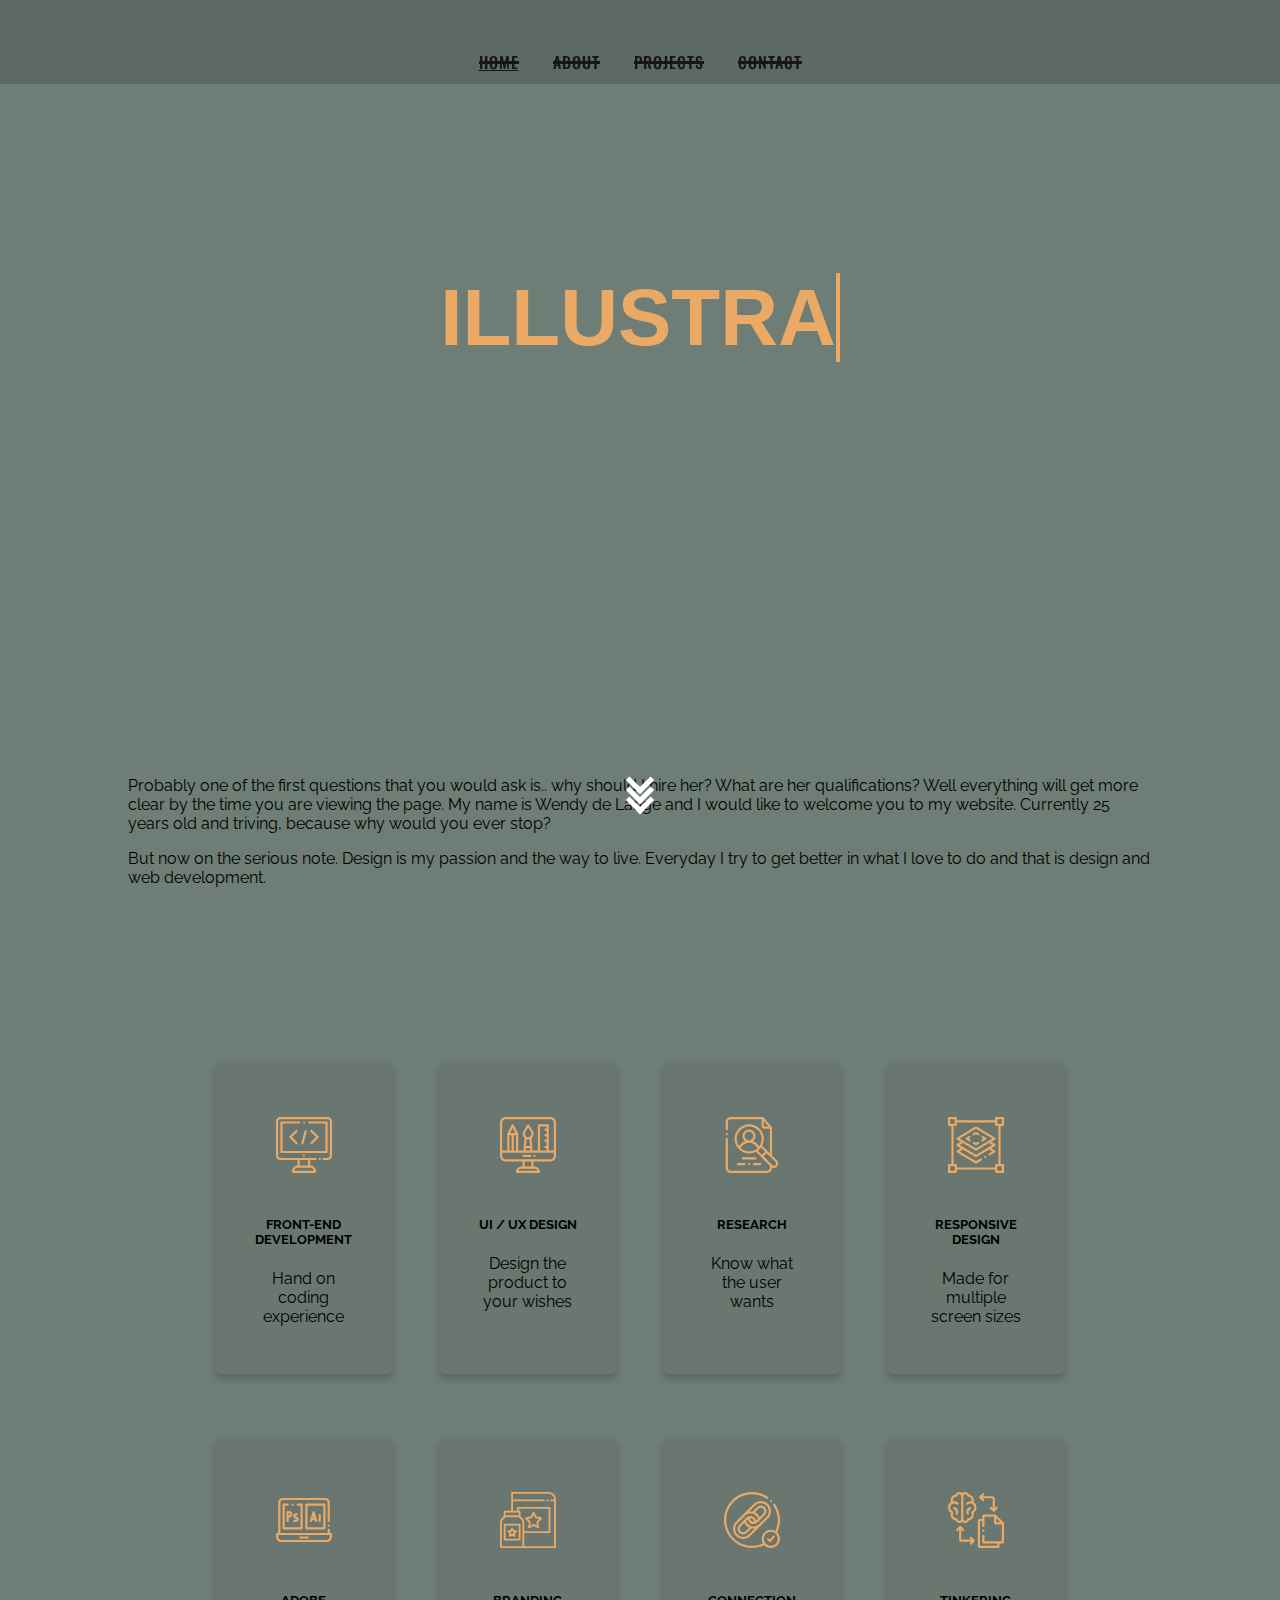
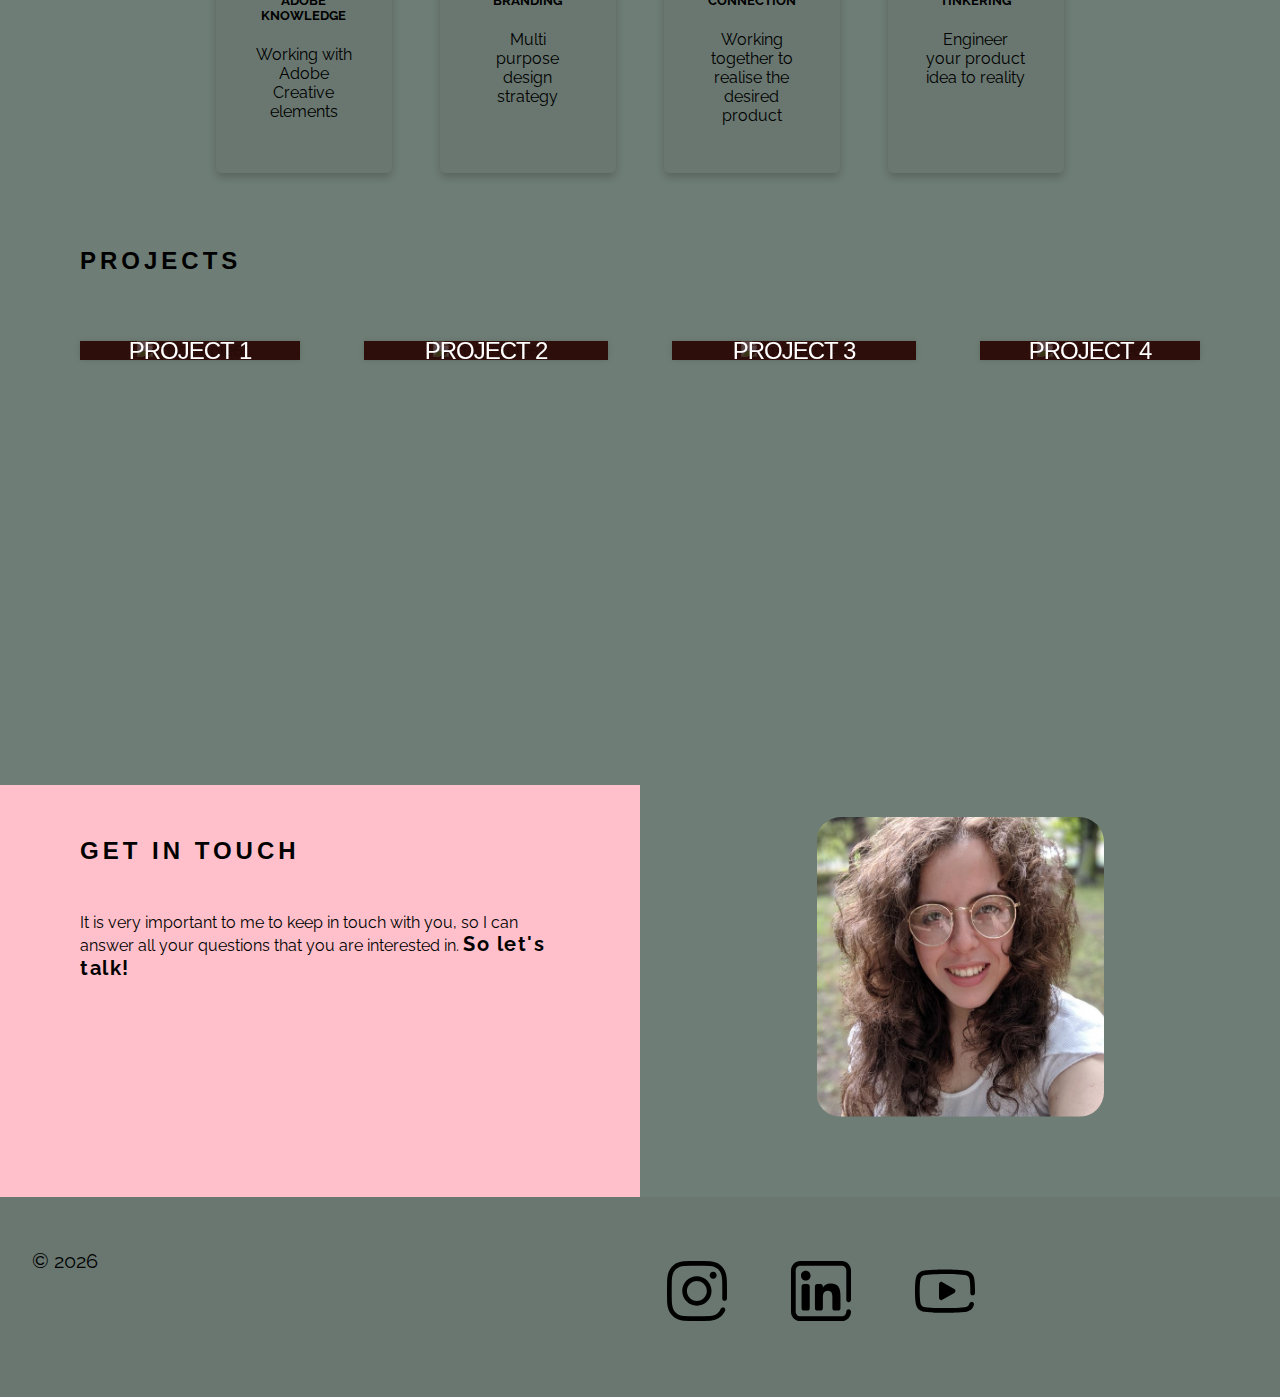
==== index.html @ bf948aa3 "added all pages" ====
<!DOCTYPE html>
<html>
<head>
	<meta charset="utf-8">
	<meta name="viewport" content="width=device-width, initial-scale=1.0">
	<link rel="stylesheet" type="text/css" href="styles/amenu.css">
	<link rel="stylesheet" type="text/css" href="styles/main.css">
	<script src="https://ajax.googleapis.com/ajax/libs/jquery/3.5.1/jquery.min.js"></script>
	<script type="text/javascript" src="scripts/headertext.js">
	</script>
	<title>Wendy de Lange</title>
</head>

	<body>
		
		<header>
				<nav class="menlist">
				  <a id="currentlist" href="index.html">Home</a>
				  <a href="pages/about.html">About</a>
				  <a   href="pages/projects.html">Projects</a>
				  <a href="pages/contact.html">Contact</a>
				</nav>
		</header>
			
		
		<div class="wrappercontent">
			<div class="start">
				<h1>Hi, I am Wendy de Lange</h1>

	       		<!-- Animated arrow -->
				<div id="arrow">
		            <span></span>
		            <span></span>
		            <span></span>
				</div>
	       </div>

	       <div class="intro">
	       		<!-- <h2>Hi</h2> -->
	       		<p>Probably one of the first questions that you would ask is.. why should I hire her? What are her qualifications? Well everything will get more clear by the time you are viewing the page. My name is Wendy de Lange and I would like to welcome you to my website. Currently 25 years old and triving, because why would you ever stop?</p>
	       		<p>But now on the serious note. Design is my passion and the way to live. Everyday I try to get better in what I love to do and that is design and web development.</p>
	       </div>

	       <div class="quality">
	       	
	       	<div class="quality__cards">
	       		<div class="twist card-one" style="padding: 2em;">
			      <img src="images/coding.svg" class="card-img-top" alt="..." width="100" height="100">
			      <div class="card-body">
			        <h5 class="card-title">FRONT-END DEVELOPMENT</h5>
			        <p class="card-text">Hand on coding experience</p>
			      </div>
			    </div>

			    <div class="twist card-two" style="padding: 2em;">
			      <img src="images/userinterface.svg" class="card-img-top" alt="..." width="100" height="100">
			      <div class="card-body">
			        <h5 class="card-title">UI / UX DESIGN</h5>
			        <p class="card-text">Design the product to your wishes</p>
			      </div>
			    </div>

			    <div class="twist card-three" style="padding: 2em;">
			      <img src="images/research.svg" class="card-img-top" alt="..." width="100" height="100">
			      <div class="card-body">
			        <h5 class="card-title">RESEARCH</h5>
			        <p class="card-text">Know what the user wants</p>
			      </div>
			    </div>

			    <div class="twist card-four" style="padding: 2em;">
			      <img src="images/responsive.svg" class="card-img-top" alt="..." width="100" height="100">
			      <div class="card-body">
			        <h5 class="card-title">RESPONSIVE DESIGN</h5>
			        <p class="card-text">Made for multiple screen sizes</p>
			      </div>
			    </div>

			    <div class="twist card-five" style="padding: 2em;">
			      <img src="images/adobe.svg" class="card-img-top" alt="..." width="100" height="100">
			      <div class="card-body">
			        <h5 class="card-title">ADOBE KNOWLEDGE</h5>
			        <p class="card-text">Working with Adobe Creative elements</p>
			      </div>
			    </div>

			    <div class="twist card-six" style="padding: 2em;">
			      <img src="images/branding.svg" class="card-img-top" alt="..." width="100" height="100">
			      <div class="card-body">
			        <h5 class="card-title">BRANDING</h5>
			        <p class="card-text">Multi purpose design strategy</p>
			      </div>
			    </div>

			    <div class="twist card-seven" style="padding: 2em;">
			      <img src="images/connection.svg" class="card-img-top" alt="..." width="100" height="100">
			      <div class="card-body">
			        <h5 class="card-title">CONNECTION</h5>
			        <p class="card-text">Working together to realise the desired product</p>
			      </div>
			    </div>

			    <div class="twist card-eight" style="padding: 2em;">
			      <img src="images/tinkering.svg" class="card-img-top" alt="..." width="100" height="100">
			      <div class="card-body">
			        <h5 class="card-title">TINKERING</h5>
			        <p class="card-text">Engineer your product idea to reality</p>
			      </div>
			    </div>
	       	</div>
	       </div>


	       <div class="works">
	       		<h2>PROJECTS</h2>
	       </div>
	       <div class="worksone">
	       		<figure class="snip1091 red"><img src="https://s3-us-west-2.amazonaws.com/s.cdpn.io/331810/sq-sample6.jpg" alt="sq-sample6"/>
				  <figcaption>
				    <h2>Project 1</h2>
				  </figcaption><a href="#"></a>
				</figure>
	       </div>

	       <div class="workstwo">
	       		<figure class="snip1091 red"><img src="https://s3-us-west-2.amazonaws.com/s.cdpn.io/331810/sq-sample6.jpg" alt="sq-sample6"/>
				  <figcaption>
				    <h2>Project 2</h2>
				  </figcaption><a href="#"></a>
				</figure>
	       </div>

	       <div class="worksthree">
	       		<figure class="snip1091 red"><img src="https://s3-us-west-2.amazonaws.com/s.cdpn.io/331810/sq-sample6.jpg" alt="sq-sample6"/>
				  <figcaption>
				    <h2>Project 3</h2>
				  </figcaption><a href="#"></a>
				</figure>
	       </div>

	       <div class="worksfour">
	       		<figure class="snip1091 red"><img src="https://s3-us-west-2.amazonaws.com/s.cdpn.io/331810/sq-sample6.jpg" alt="sq-sample6"/>
				  <figcaption>
				    <h2>Project 4</h2>
				  </figcaption><a href="#"></a>
				</figure>
	       </div>

	       <div class="hire">
	       		<h2>GET IN TOUCH</h2>
	       		<div class="hire__text">
	       			<p>It is very important to me to keep in touch with you, so I can answer all your questions that you are interested in. <b>So let's talk!</b></p>
	       		</div>
	       	</div>	
	       		<div class="hire__side">
	       			<img src="images/me-03.png">
	       		</div>
	       		
	       
	    </div>

	       <footer class="footer">
	       		<div class="footer__text">
	       			<p style="font-size: 20px;">&copy;

		       			<script type = "text/javascript">
					        var dt = new Date();
					        document.write(dt.getFullYear() ); 
					    </script> 
					</p>
	       		</div>
	       		<div class="footer__buttons">
	       			<div class="footer__buttone">
		       			<a href="#"> 
								<img src="images/instagram.svg" width="60" height="60">
								
						</a>
					</div>
					<div class="footer__butttwo">
						<a href="#"> 
								<img src="images/linkedin.svg" width="60" height="60">
								
						</a>
					</div>
					<div class="footer__buttthree">
						<a href="#"> 
								<img src="images/youtube.svg" width="60" height="60">
								
						</a>
		       		</div>
	       		</div>
	       		
	       </footer>
	    
	</body>
</html>
---- styles/amenu.css ----
@import url('https://fonts.googleapis.com/css?family=Oswald:500');


#currentlist {
  text-decoration: underline;
}
 
.menlist {
  width: 100%;
  position: fixed;
  padding-top: 50px;
  padding-bottom: 10px;
  /*top:50px;*/
  text-align:center;
  background-color: rgba(86, 97, 92, 0.7);
}
.menlist a{
  font-family: 'Oswald', sans-serif;
  font-weight:500;
  text-transform:uppercase;
  text-decoration:none;
  color:#16151b;
  margin:0 15px;
  font-size:16px;
  letter-spacing:1px;
  position:relative;
  display:inline-block;
}
.menlist a:before{
  content:'';
  position: absolute;
  width: 100%;
  height: 3px;
  background:#16151b;
  top:47%;
  animation:out 0.2s cubic-bezier(1, 0, 0.58, 0.97) 1 both;
}
.menlist a:hover:before{
  animation:in 0.2s cubic-bezier(1, 0, 0.58, 0.97) 1 both;

}
@keyframes in{
  0%{
    width: 0;
    left:0;
    right:auto;
  }
  100%{
    left:0;
    right:auto;
    width: 100%;
  }
}
@keyframes out{
  0%{
    width:100%;
    left: auto;
    right: 0;
  }
  100%{
    width: 0;
    left: auto;
    right: 0;
  }
}
@keyframes show{
  0%{
    opacity:0;
    transform:translateY(-10px);
  }
  100%{
    opacity:1;
    transform:translateY(0);
  }
}

/*Footer section details*/
.footer {
  height: 200px;
  background-color: #697770;
  display: grid;
  width: 100%;
  margin: 0;
  grid-template-columns: 5fr 1fr 1fr 1fr;
  grid-template-areas: 
    "foottext footbuttone footbuttwo foodbutthree";
}

.footer__buttons {
  display: flex;
  margin: 2em;
}

.footer__text{
  grid-area: foottext;
  padding: 2em;
}

.footer__buttone{
  grid-area: footbuttone;
  padding: 2em;
}


.footer__butttwo{
  grid-area: footbuttwo;
  padding: 2em;
}

.footer__buttthree{
  grid-area: foodbutthree;
  padding: 2em;
}
---- styles/main.css ----
@import url(https://fonts.googleapis.com/css?family=Raleway:400,800);
@import url("https://fonts.googleapis.com/css2?family=Nunito:wght@700&display=swap" rel="stylesheet");

body {
 	margin: 0px;
 	padding: 0px;
 	font-family: 'Raleway', Arial, sans-serif;
 	/*background-color: #ffc200;*/
 	background-color: #6E7D75;

}

p {
	font-size: 16px;
}

h2 {
	letter-spacing: 4px;
	font-family: 'Nunito', sans-serif;
	text-transform: uppercase;
	margin-left: 2em;
}

.heading {
	height: 90px;
}

h1 {
  font-size: 5em;
  margin-top: 3em;
  color: #EBA966;
  text-transform: uppercase;
  font-family: 'tradegothiclt-bold', sans-serif;
  text-align: center;
}

span {
  border-right: .05em solid;
  animation: caret 1s steps(1) infinite;
}

@keyframes caret {
  50% {
    border-color: transparent;
  }
}


/*Animated arrow section*/
#arrow{
    position: absolute;
    bottom: 10%;
    left: 50%;
    transform: translate(-50%,-50%);
    z-index: 1;
}

#arrow span{
    display: block;
    width: 15px;
    height: 15px;
    border-bottom: 5px solid #FFFFFF;
    border-right: 5px solid #FFFFFF;
    transform: rotate(45deg);
    margin: -10px;
    animation: animate 2s infinite;
}

#arrow span:nth-child(2){
    animation-delay: -0.2s;
}

#arrow span:nth-child(3){
    animation-delay: -0.4s;
}
@keyframes animate {
    0%{
        opacity: 0;
        transform: rotate(45deg) translate(-20px,-20px);
    }
    50%{
        opacity: 1;
    }
    100%{
        opacity: 0;
        transform: rotate(45deg) translate(20px,20px);
    }
}








.wrappercontent {
	display: grid;
	/*padding: 2em;*/
	width: 100%;
/*	grid-row-gap: 1em;*/
	grid-template-columns: 1fr 1fr 1fr 1fr;
	grid-template-areas: 
		"starting starting starting starting"
		"introduc introduc introduc introduc"
		"qual qual qual qual"
		"work work work work"
		"workone worktwo workthree workfour"
		"hired hired hiredimg hiredimg";
}

.start{
	grid-area: starting;
	padding: 2em;
	height: 600px;
}

.intro {
	grid-area: introduc;
	padding: 2em;
	margin: 4em 6em;
	/*background-color: red;*/
}

.quality {
	grid-area: qual;
	padding: 2em;
	padding-top: 4em;
	height: 700px;
	margin-left: 10em;
	margin-right: 10em;
}

.works {
	grid-area: work;
	padding-top: 2em;
	padding-left: 2em;
	height: 50px;
}

.worksone {
	grid-area: workone;
	padding: 2em;
	/*background-color: green;*/
	height: 380px;
	margin-left: 3em;
}

.workstwo {
	grid-area: worktwo;
	padding: 2em;
	/*background-color: grey;*/
	height: 380px;
}

.worksthree {
	grid-area: workthree;
	padding: 2em;
	/*background-color: red;*/
	height: 380px;
}

.worksfour {
	grid-area: workfour;
	padding: 2em;
	/*background-color: lightblue;*/
	height: 380px;
	margin-right: 3em;
}

.worksone, .workstwo, .worksthree, .worksfour {
	margin-bottom: 4em;
}

.hire {
	grid-area: hired;
	padding: 2em;
	background-color: pink;
}

.hire__text {
	margin: 3em;

}

b {
	letter-spacing: 1.5px;
	font-size: 20px;
}

.hire__side {
	grid-area: hiredimg;
	padding: 2em;
	padding-bottom: 5em;
}

.hire__side img {
	min-height: 300px;
	max-height: 450px;
	display: block;
  	margin-left: auto;
  	margin-right: auto;
  	width:50%;
  	border-radius: 25px;
}


.quality__cards {
	display: grid;
	width: 100%;
	grid-row-gap: 4em;
	grid-template-columns: 1fr 1fr 1fr 1fr;
	grid-template-areas: 
		"cardone cardtwo cardthree cardfour"
		"cardfive cardsix cardseven cardeight";
}

.card-one {
	grid-area: cardone;
	padding: 2em;
}

.card-two {
	grid-area: cardtwo;
	padding: 2em;
}

.card-three {
	grid-area: cardthree;
	padding: 2em;
}

.card-four {
	grid-area: cardfour;
	padding: 2em;
}

.card-five {
	grid-area: cardfive;
	padding: 2em;
}

.card-six {
	grid-area: cardsix;
	padding: 2em;
}

.card-seven {
	grid-area: cardseven;
	padding: 2em;
}

.card-eight {
	grid-area: cardeight;
	padding: 2em;
}


.twist {
  box-shadow: 0 4px 8px 0 rgba(0,0,0,0.2);
  transition: 0.3s;
  width: 40%;
  border-radius: 5px;
  background-color: #697770;
  margin-left: auto;
  margin-right: auto;
  width:50%;
}

.card:hover {
  box-shadow: 0 8px 16px 0 rgba(0,0,0,0.2);
}

.quality__cards img {
  border-radius: 5px 5px 0 0;
  display: block;
  margin-left: auto;
  margin-right: auto;
  width:50%;
}

.card-body {
	display: block;
	margin-left: auto;
	margin-right: auto;
	width:90%;
}

.card-title, .card-text {
	text-align: center;
}



figure.snip1091 {
  position: relative;
  display: block;
  margin-left: auto;
  margin-right: auto;
  margin-top: 2em;
  margin-bottom: 2em;
  min-width: 220px;
  max-width: 310px;
  max-height: 310px;
  width: 100%;
  overflow: hidden;
  text-align: center;
  background: #000000;
  box-shadow: 0 0 5px rgba(0, 0, 0, 0.15);
}

figure.snip1091 * {
  -webkit-transition: all 0.35s ease-in-out;
  transition: all 0.35s ease-in-out;
}

figure.snip1091 img {
  opacity: 0.25;
  max-width: 100%;
  position: relative;
  top: 0;
  left: 0;
}

figure.snip1091 figcaption {
  position: absolute;
  top: 50%;
  left: 30px;
  right: 30px;
  -webkit-transform: rotate(0deg) translateY(-50%) scale(1);
  transform: rotate(0deg) translateY(-50%) scale(1);
  -webkit-transform-origin: center 0;
  transform-origin: center 0;
}

figure.snip1091 figcaption h2 {
  top: 50%;
  letter-spacing: -1px;
  color: #ffffff;
  text-transform: uppercase;
  padding: 10px 0;
  margin: 0;
  font-weight: 400;
}

figure.snip1091 figcaption h2 span {
  font-weight: 800;
}

figure.snip1091 figcaption:before,
figure.snip1091 figcaption:after {
  background-color: rgba(255, 255, 255, 0.8);
  width: 100%;
  height: 2px;
  position: absolute;
  content: "";
  display: block;
  -webkit-transition: all 0.35s ease-in-out;
  transition: all 0.35s ease-in-out;
}

figure.snip1091 figcaption:before {
  left: 0;
  top: 0;
}

figure.snip1091 figcaption:after {
  bottom: 0;
  right: 0;
}


figure.snip1091.red {
  background: #2e0e0a;
}


figure.snip1091 a {
  left: 0;
  right: 0;
  top: 0;
  bottom: 0;
  position: absolute;
}

figure.snip1091:hover img,
figure.snip1091.hover img {
  opacity: 1;
}

figure.snip1091:hover figcaption,
figure.snip1091.hover figcaption {
  -webkit-transform: rotate(-45deg) translateY(-50%) scale(0.9);
  transform: rotate(-45deg) translateY(-50%) scale(0.9);
}

figure.snip1091:hover figcaption:before,
figure.snip1091.hover figcaption:before,
figure.snip1091:hover figcaption:after,
figure.snip1091.hover figcaption:after {
  width: 200%;
}
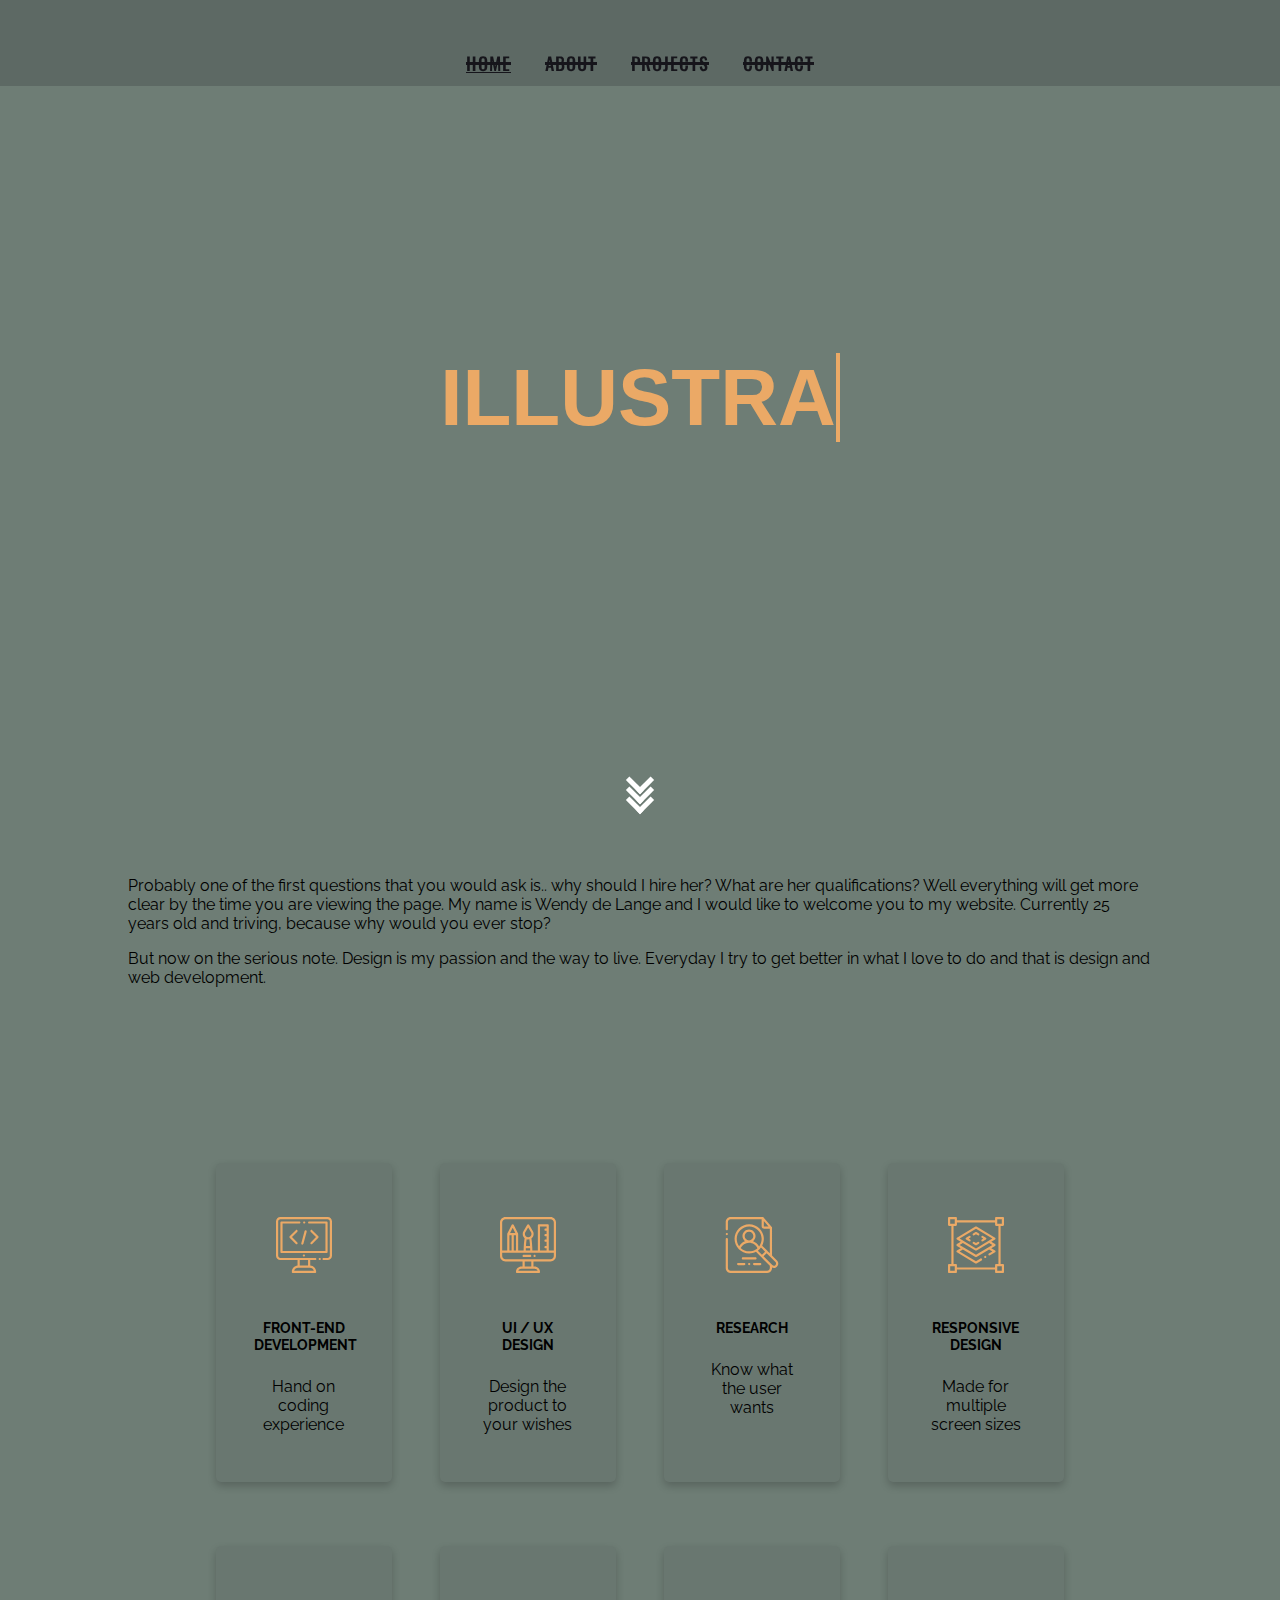
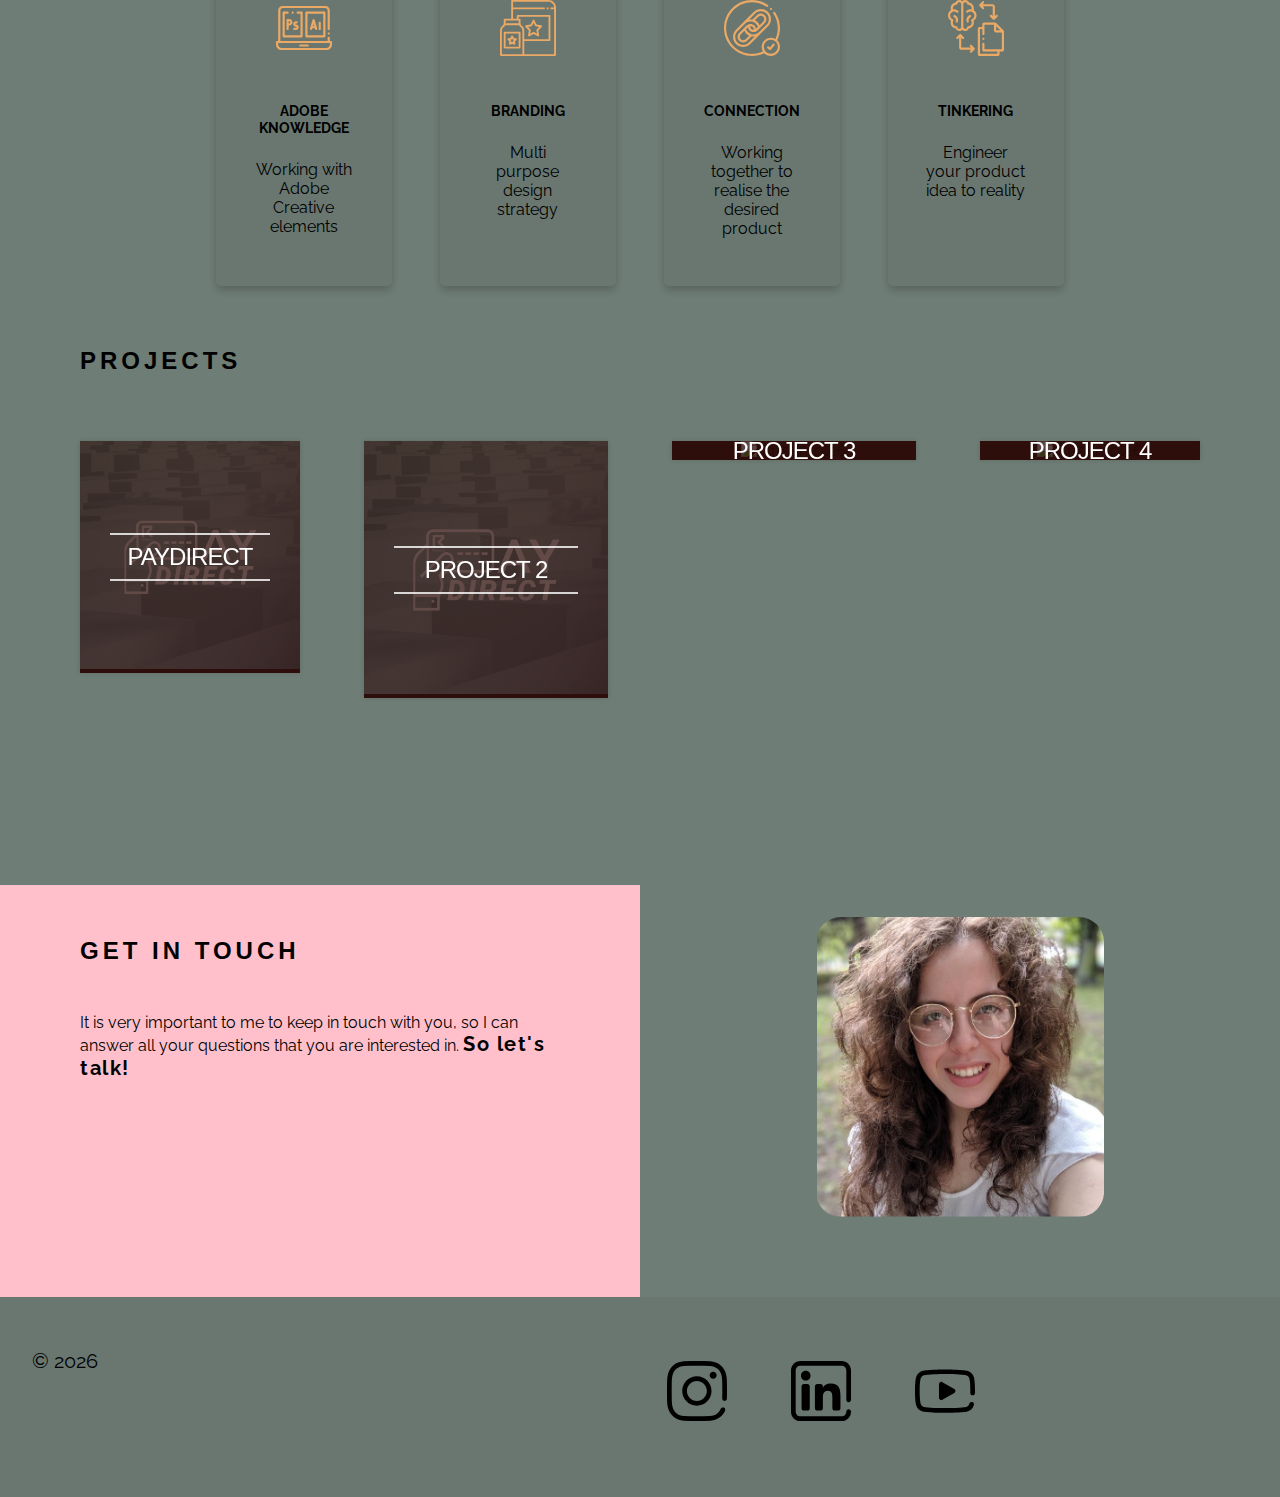
==== commit 719c9875: "Button image change" ====
--- a/index.html
+++ b/index.html
@@ -115,15 +115,15 @@
 	       		<h2>PROJECTS</h2>
 	       </div>
 	       <div class="worksone">
-	       		<figure class="snip1091 red"><img src="https://s3-us-west-2.amazonaws.com/s.cdpn.io/331810/sq-sample6.jpg" alt="sq-sample6"/>
+	       		<figure class="snip1091 red"><img src="images/paydirect-button-02.png" alt="sq-sample6"/>
 				  <figcaption>
-				    <h2>Project 1</h2>
+				    <h2>PayDirect</h2>
 				  </figcaption><a href="#"></a>
 				</figure>
 	       </div>
 
 	       <div class="workstwo">
-	       		<figure class="snip1091 red"><img src="https://s3-us-west-2.amazonaws.com/s.cdpn.io/331810/sq-sample6.jpg" alt="sq-sample6"/>
+	       		<figure class="snip1091 red"><img src="images/paydirect-button-02.png" alt="sq-sample6"/>
 				  <figcaption>
 				    <h2>Project 2</h2>
 				  </figcaption><a href="#"></a>
--- a/styles/amenu.css
+++ b/styles/amenu.css
@@ -21,7 +21,7 @@
   text-decoration:none;
   color:#16151b;
   margin:0 15px;
-  font-size:16px;
+  font-size:18px;
   letter-spacing:1px;
   position:relative;
   display:inline-block;
--- a/styles/main.css
+++ b/styles/main.css
@@ -21,13 +21,18 @@
 	margin-left: 2em;
 }
 
+h5 {
+	font-size: .9em;
+	font-style: bold;
+}
+
 .heading {
 	height: 90px;
 }
 
 h1 {
   font-size: 5em;
-  margin-top: 3em;
+  margin-top: 4em;
   color: #EBA966;
   text-transform: uppercase;
   font-family: 'tradegothiclt-bold', sans-serif;
@@ -52,7 +57,7 @@
     bottom: 10%;
     left: 50%;
     transform: translate(-50%,-50%);
-    z-index: 1;
+    /*z-index: 1;*/
 }
 
 #arrow span{
@@ -112,7 +117,7 @@
 .start{
 	grid-area: starting;
 	padding: 2em;
-	height: 600px;
+	height: 700px;
 }
 
 .intro {
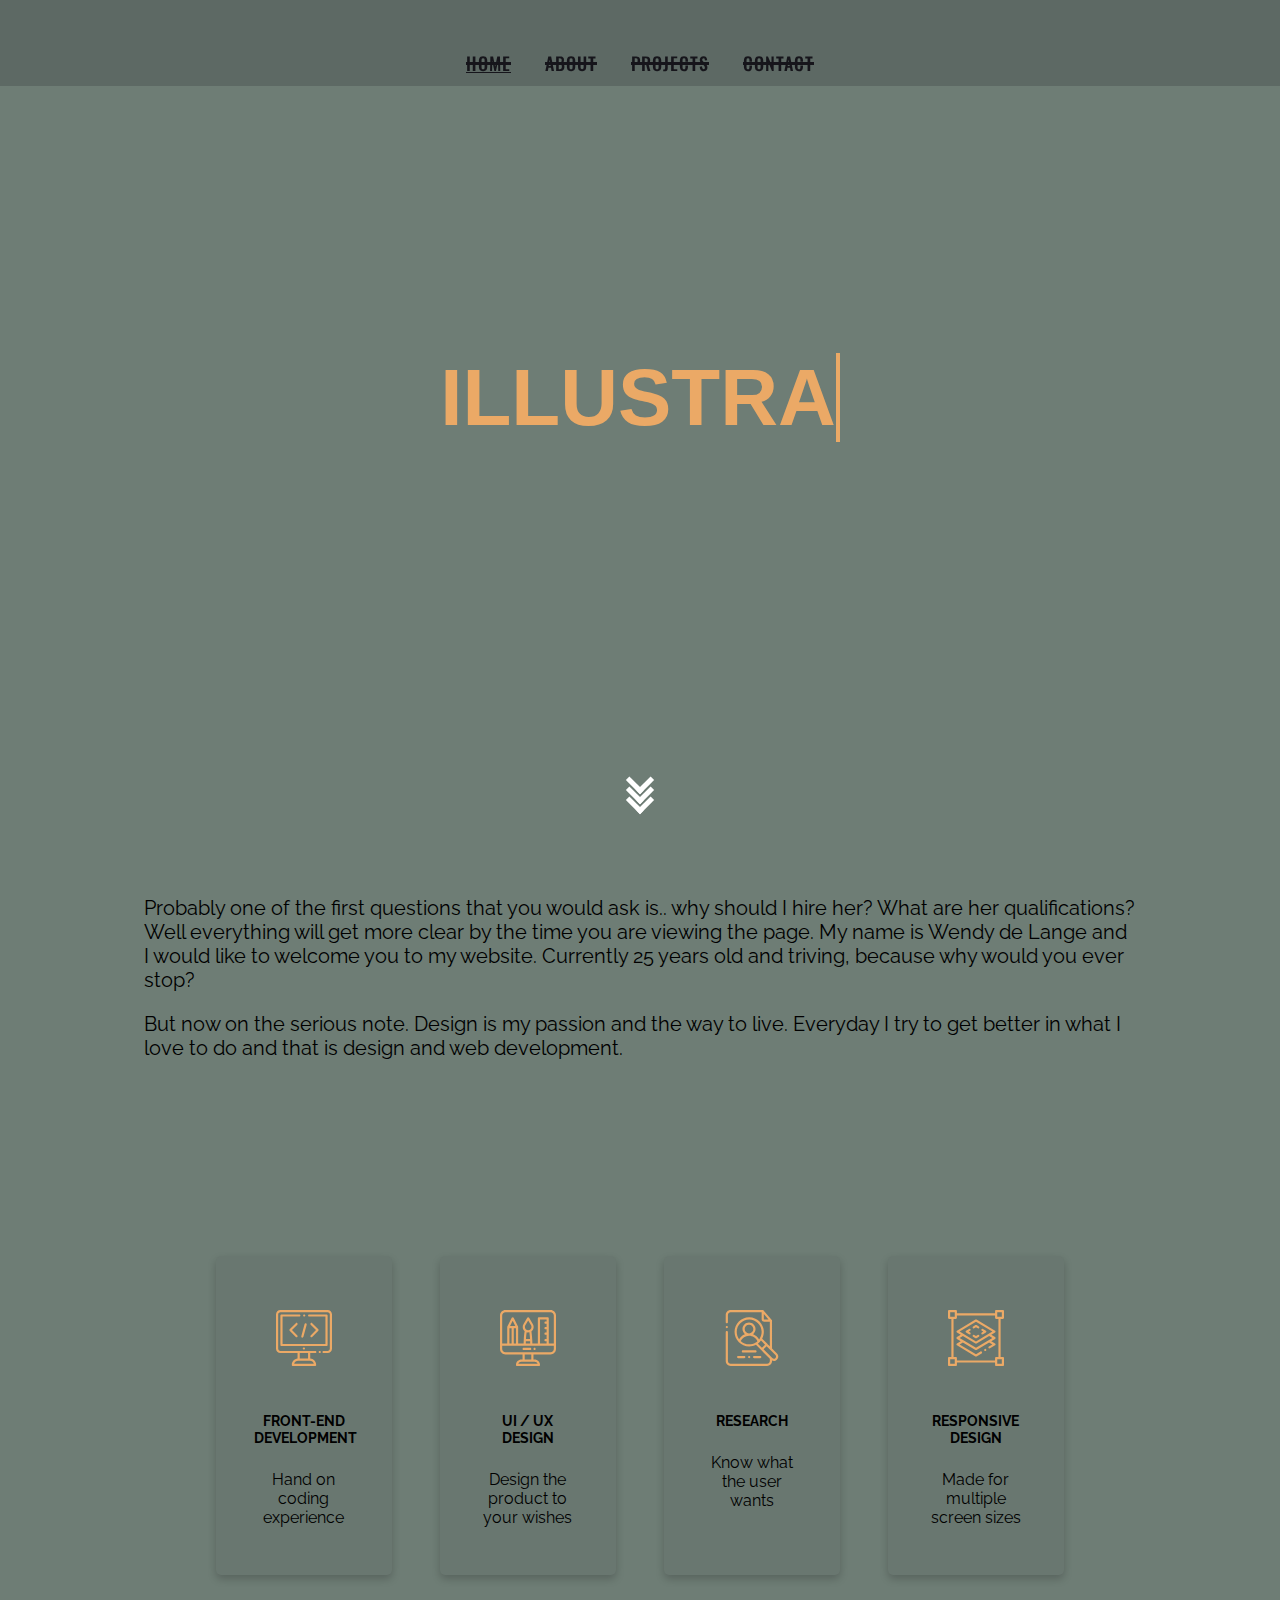
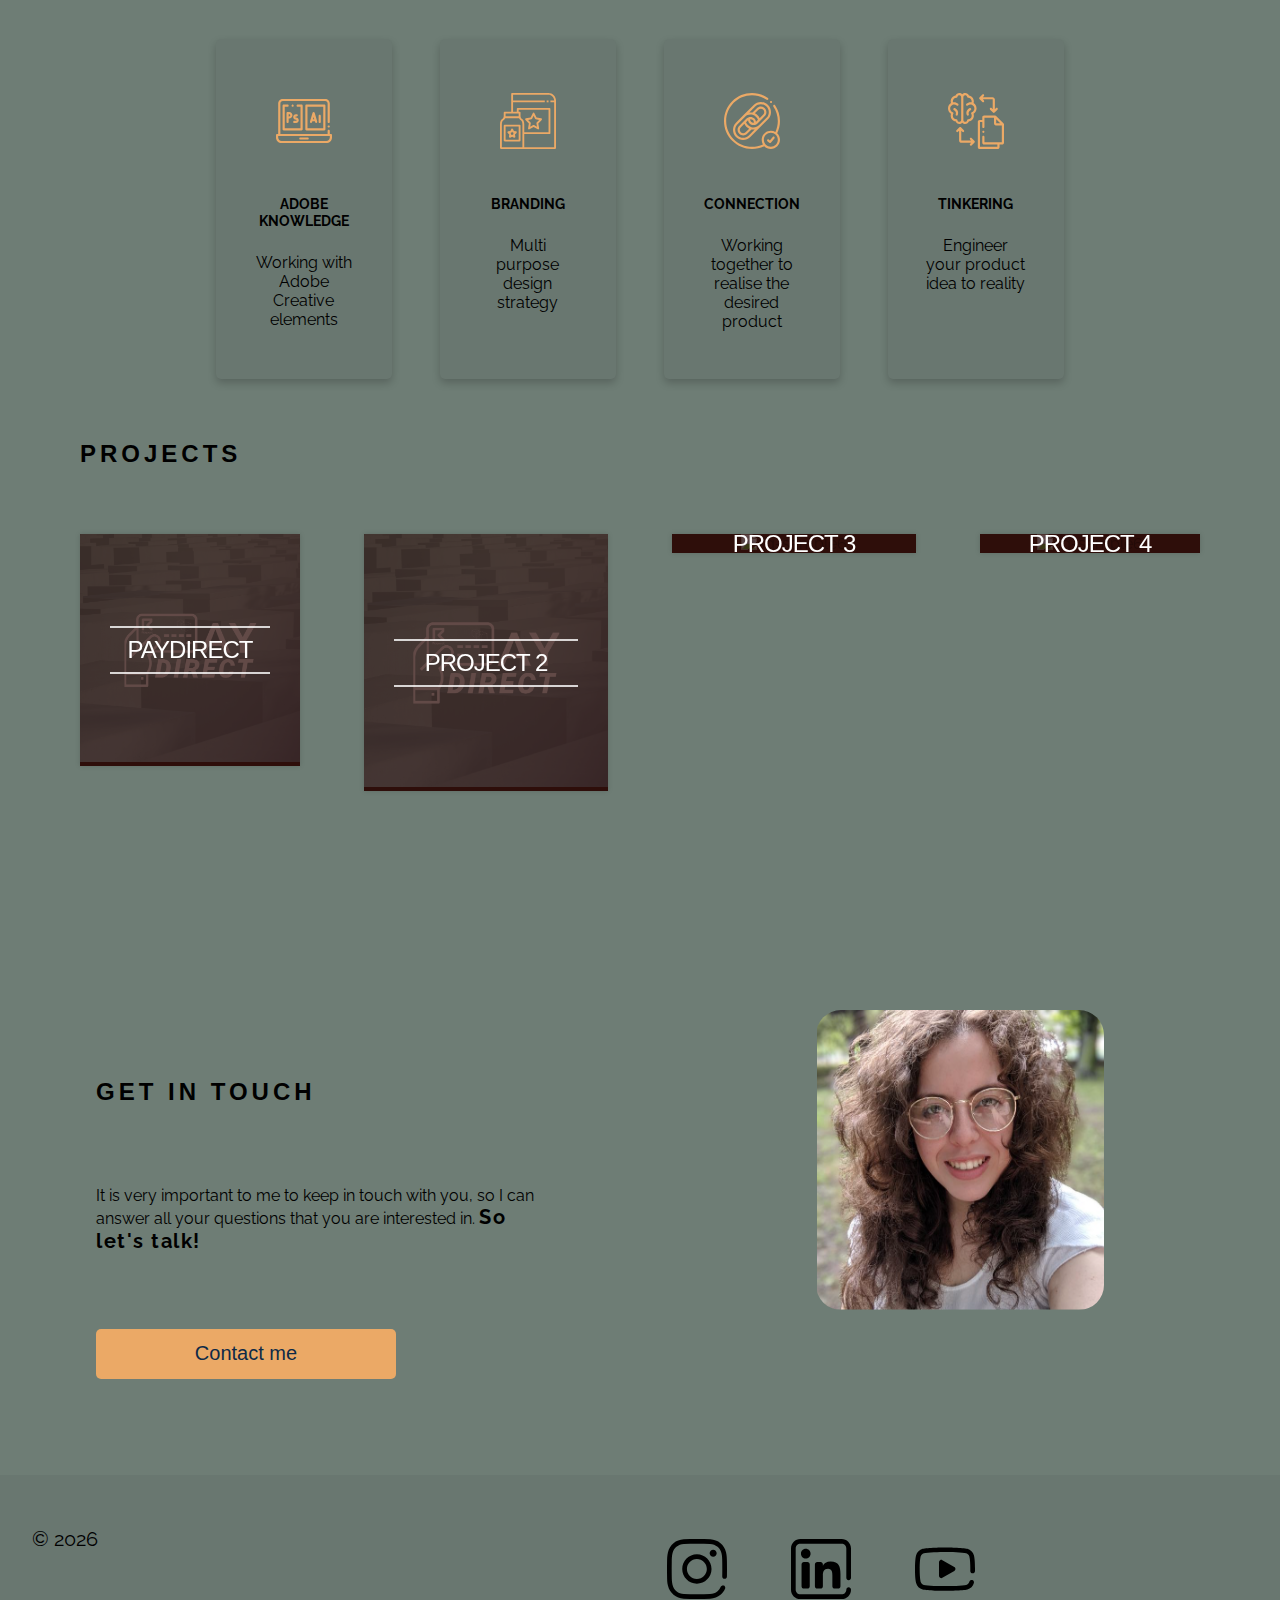
==== commit af59e45e: "contact link + button" ====
--- a/index.html
+++ b/index.html
@@ -37,8 +37,8 @@
 
 	       <div class="intro">
 	       		<!-- <h2>Hi</h2> -->
-	       		<p>Probably one of the first questions that you would ask is.. why should I hire her? What are her qualifications? Well everything will get more clear by the time you are viewing the page. My name is Wendy de Lange and I would like to welcome you to my website. Currently 25 years old and triving, because why would you ever stop?</p>
-	       		<p>But now on the serious note. Design is my passion and the way to live. Everyday I try to get better in what I love to do and that is design and web development.</p>
+	       		<p style="color: #000000; font-size: 20px; font-style: bold;">Probably one of the first questions that you would ask is.. why should I hire her? What are her qualifications? Well everything will get more clear by the time you are viewing the page. My name is Wendy de Lange and I would like to welcome you to my website. Currently 25 years old and triving, because why would you ever stop?</p>
+	       		<p style="color: #000000; font-size: 20px; font-style: bold;">But now on the serious note. Design is my passion and the way to live. Everyday I try to get better in what I love to do and that is design and web development.</p>
 	       </div>
 
 	       <div class="quality">
@@ -118,7 +118,7 @@
 	       		<figure class="snip1091 red"><img src="images/paydirect-button-02.png" alt="sq-sample6"/>
 				  <figcaption>
 				    <h2>PayDirect</h2>
-				  </figcaption><a href="#"></a>
+				  </figcaption><a href="pages/projects.html"></a>
 				</figure>
 	       </div>
 
@@ -150,6 +150,11 @@
 	       		<h2>GET IN TOUCH</h2>
 	       		<div class="hire__text">
 	       			<p>It is very important to me to keep in touch with you, so I can answer all your questions that you are interested in. <b>So let's talk!</b></p>
+
+	       			<a href="pages/contact.html">
+	       				<button class="button-contact">Contact me</button>
+	       			</a>
+	       			
 	       		</div>
 	       	</div>	
 	       		<div class="hire__side">
--- a/styles/main.css
+++ b/styles/main.css
@@ -37,6 +37,14 @@
   text-transform: uppercase;
   font-family: 'tradegothiclt-bold', sans-serif;
   text-align: center;
+}
+
+svg {
+	width: 70px;
+	height: 70px;
+}
+svg:hover {
+	fill: red;
 }
 
 span {
@@ -122,7 +130,7 @@
 
 .intro {
 	grid-area: introduc;
-	padding: 2em;
+	padding: 3em;
 	margin: 4em 6em;
 	/*background-color: red;*/
 }
@@ -179,12 +187,14 @@
 
 .hire {
 	grid-area: hired;
-	padding: 2em;
-	background-color: pink;
+	padding: 3em;
+	margin-top: 2em;
+	/*background-color: pink;*/
 }
 
 .hire__text {
 	margin: 3em;
+	padding-top: 1em;
 
 }
 
@@ -406,3 +416,21 @@
   width: 200%;
 }
 
+
+/*contact button on main page*/
+
+.button-contact {
+	width: 300px;
+	height: 50px;
+	background-color: #EBA966;
+	color: #0E2A47;
+	border-style: none;
+	margin-top: 60px;
+	font-size: 20px;
+	border-radius: 5px;
+}
+
+.button-contact:hover {
+	background-color: #000000;
+	color: #EBA966;
+}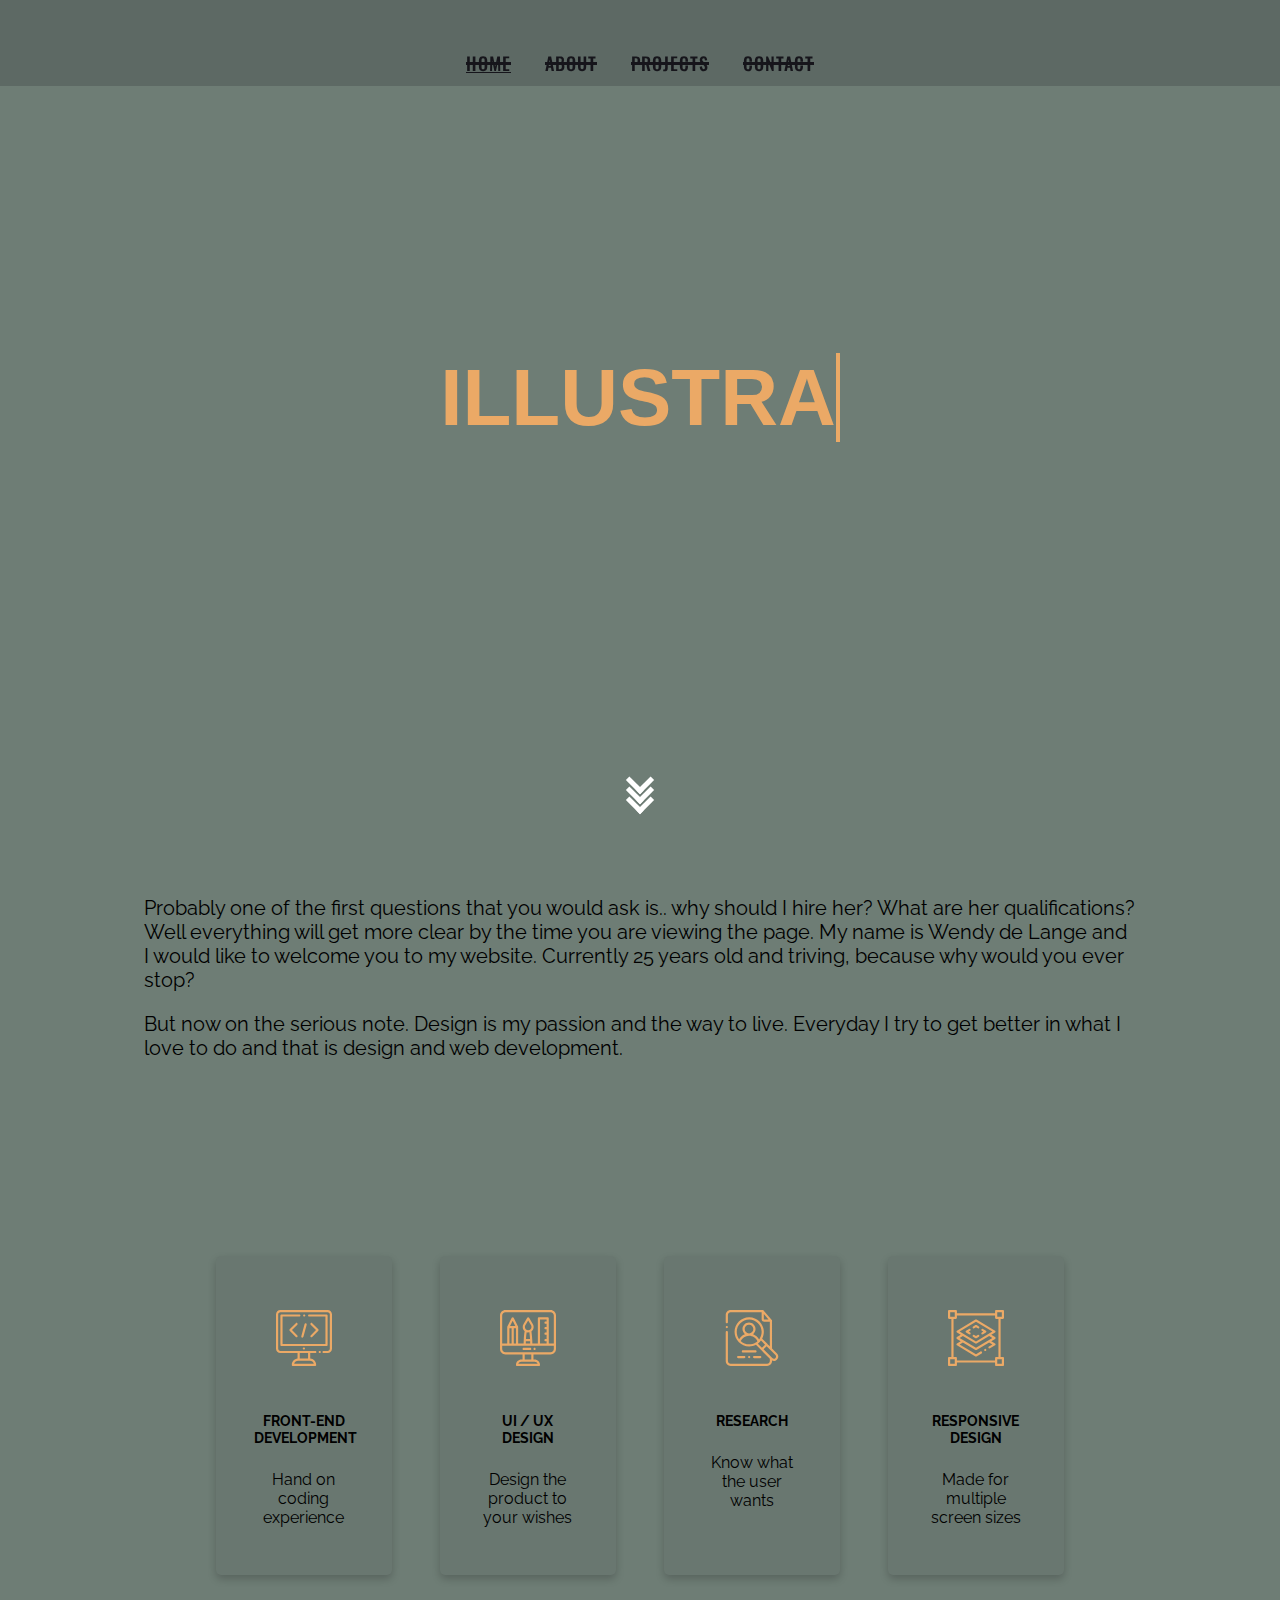
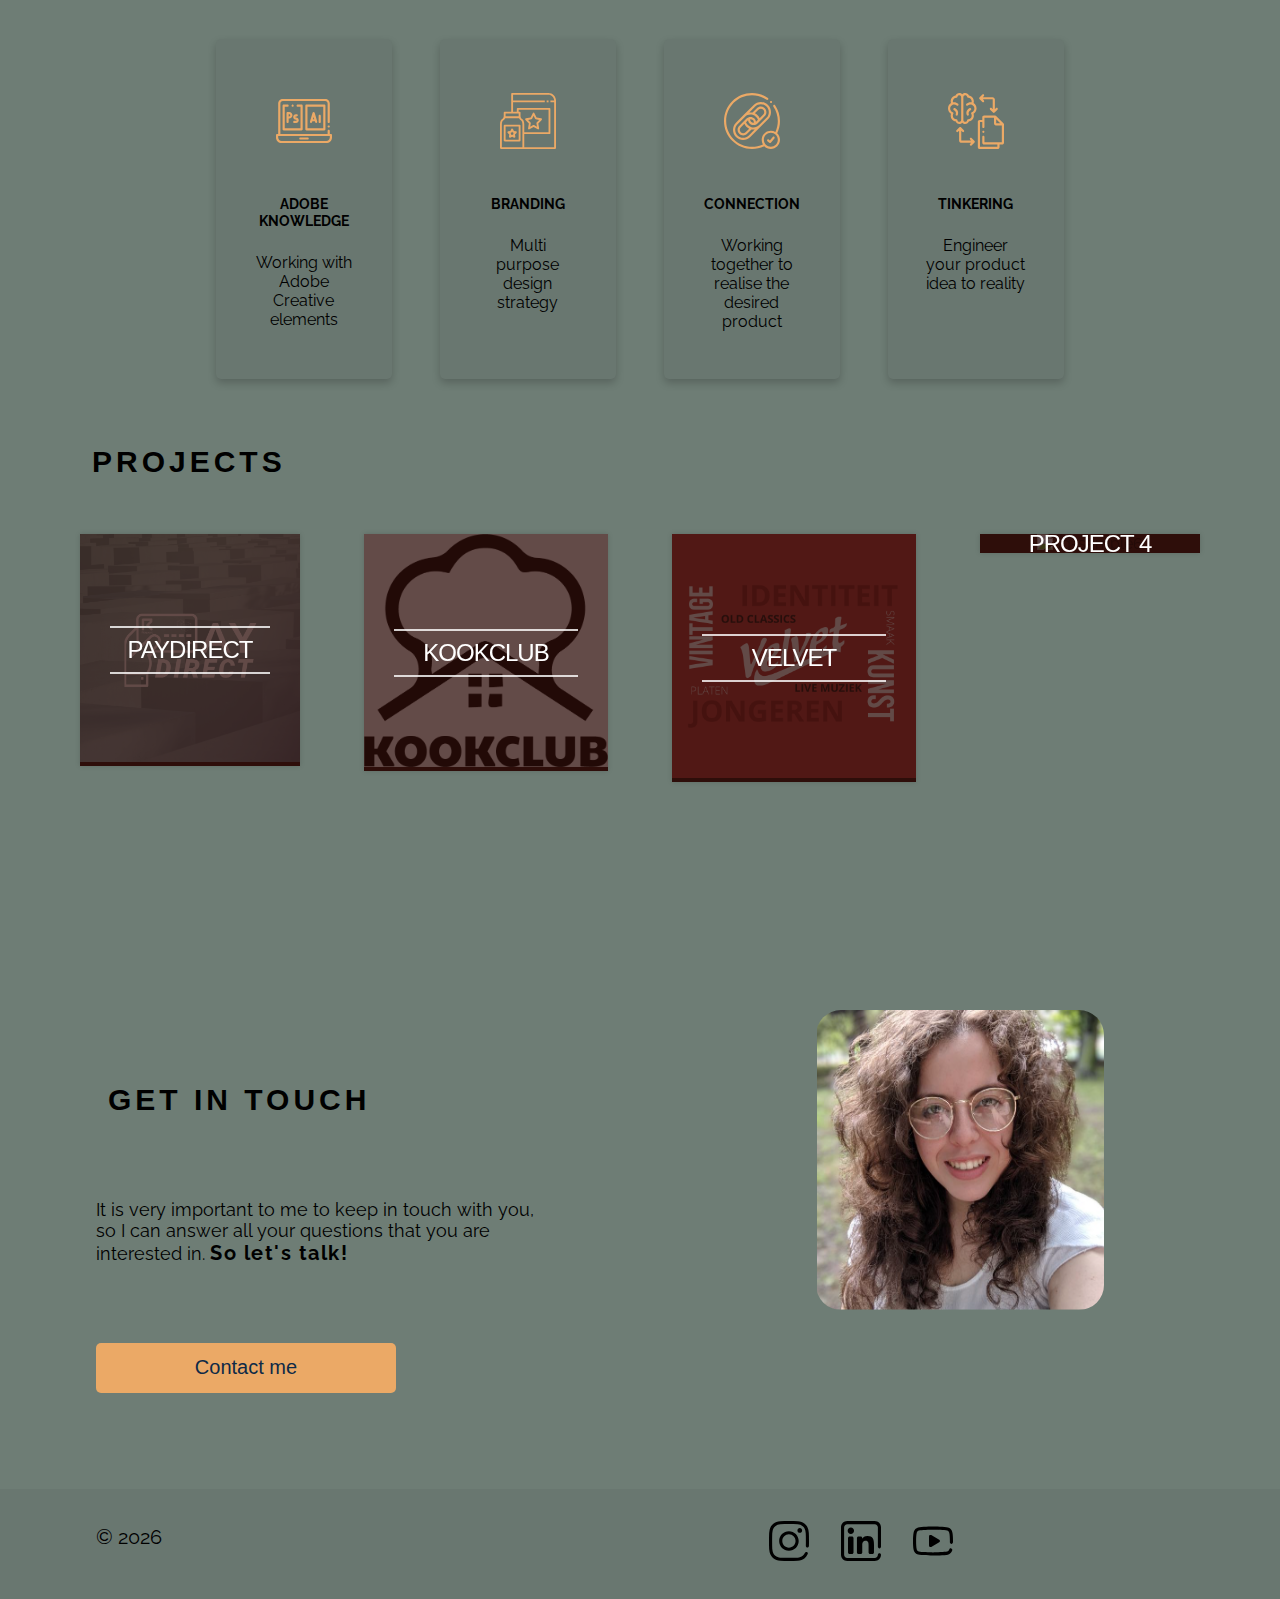
==== commit d8d2f45a: "kookclub + velvet images" ====
--- a/index.html
+++ b/index.html
@@ -112,29 +112,29 @@
 
 
 	       <div class="works">
-	       		<h2>PROJECTS</h2>
+	       		<h2 style="font-size: 30px;">PROJECTS</h2>
 	       </div>
 	       <div class="worksone">
 	       		<figure class="snip1091 red"><img src="images/paydirect-button-02.png" alt="sq-sample6"/>
 				  <figcaption>
 				    <h2>PayDirect</h2>
-				  </figcaption><a href="pages/projects.html"></a>
+				  </figcaption><a href="pages/projects.html#paii"></a>
 				</figure>
 	       </div>
 
 	       <div class="workstwo">
-	       		<figure class="snip1091 red"><img src="images/paydirect-button-02.png" alt="sq-sample6"/>
-				  <figcaption>
-				    <h2>Project 2</h2>
-				  </figcaption><a href="#"></a>
+	       		<figure class="snip1091 red"><img src="images/kookclub.png" alt="sq-sample6"/ style="background-color: white;">
+				  <figcaption>
+				    <h2>Kookclub</h2>
+				  </figcaption><a href="pages/projects.html#kook"></a>
 				</figure>
 	       </div>
 
 	       <div class="worksthree">
-	       		<figure class="snip1091 red"><img src="https://s3-us-west-2.amazonaws.com/s.cdpn.io/331810/sq-sample6.jpg" alt="sq-sample6"/>
-				  <figcaption>
-				    <h2>Project 3</h2>
-				  </figcaption><a href="#"></a>
+	       		<figure class="snip1091 red"><img src="images/velvet-button.png" alt="sq-sample6"/>
+				  <figcaption>
+				    <h2>Velvet</h2>
+				  </figcaption><a href="pages/projects.html#velv"></a>
 				</figure>
 	       </div>
 
@@ -147,9 +147,9 @@
 	       </div>
 
 	       <div class="hire">
-	       		<h2>GET IN TOUCH</h2>
+	       		<h2 style="font-size: 30px;">GET IN TOUCH</h2>
 	       		<div class="hire__text">
-	       			<p>It is very important to me to keep in touch with you, so I can answer all your questions that you are interested in. <b>So let's talk!</b></p>
+	       			<p style="font-size: 18px;">It is very important to me to keep in touch with you, so I can answer all your questions that you are interested in. <b>So let's talk!</b></p>
 
 	       			<a href="pages/contact.html">
 	       				<button class="button-contact">Contact me</button>
@@ -176,20 +176,20 @@
 	       		</div>
 	       		<div class="footer__buttons">
 	       			<div class="footer__buttone">
-		       			<a href="#"> 
-								<img src="images/instagram.svg" width="60" height="60">
+		       			<a href="https://www.instagram.com/wendy._.design/" target="_blank"> 
+								<img src="images/instagram.svg" width="40" height="40">
 								
 						</a>
 					</div>
 					<div class="footer__butttwo">
-						<a href="#"> 
-								<img src="images/linkedin.svg" width="60" height="60">
+						<a href="https://www.linkedin.com/in/wendy-lange/" target="_blank"> 
+								<img src="images/linkedin.svg" width="40" height="40">
 								
 						</a>
 					</div>
 					<div class="footer__buttthree">
-						<a href="#"> 
-								<img src="images/youtube.svg" width="60" height="60">
+						<a href="https://www.youtube.com/user/LovelyWake/featured?view_as=subscriber" target="_blank"> 
+								<img src="images/youtube.svg" width="40" height="40">
 								
 						</a>
 		       		</div>
--- a/styles/amenu.css
+++ b/styles/amenu.css
@@ -76,7 +76,7 @@
 
 /*Footer section details*/
 .footer {
-  height: 200px;
+  height: 110px;
   background-color: #697770;
   display: grid;
   width: 100%;
@@ -88,26 +88,31 @@
 
 .footer__buttons {
   display: flex;
-  margin: 2em;
+  margin: 1em;
 }
 
 .footer__text{
   grid-area: foottext;
-  padding: 2em;
+  padding: 1em;
+  padding-left: 6em;
 }
 
 .footer__buttone{
   grid-area: footbuttone;
-  padding: 2em;
+  padding: 1em;
 }
 
 
 .footer__butttwo{
   grid-area: footbuttwo;
-  padding: 2em;
+  padding: 1em;
 }
 
 .footer__buttthree{
   grid-area: foodbutthree;
-  padding: 2em;
+  padding: 1em;
+}
+
+.footer__buttone, .footer__butttwo, .footer__buttthree img: hover {
+  cursor: pointer;
 }--- a/styles/main.css
+++ b/styles/main.css
@@ -431,6 +431,6 @@
 }
 
 .button-contact:hover {
-	background-color: #000000;
+	background-color: #0E2A47;
 	color: #EBA966;
 }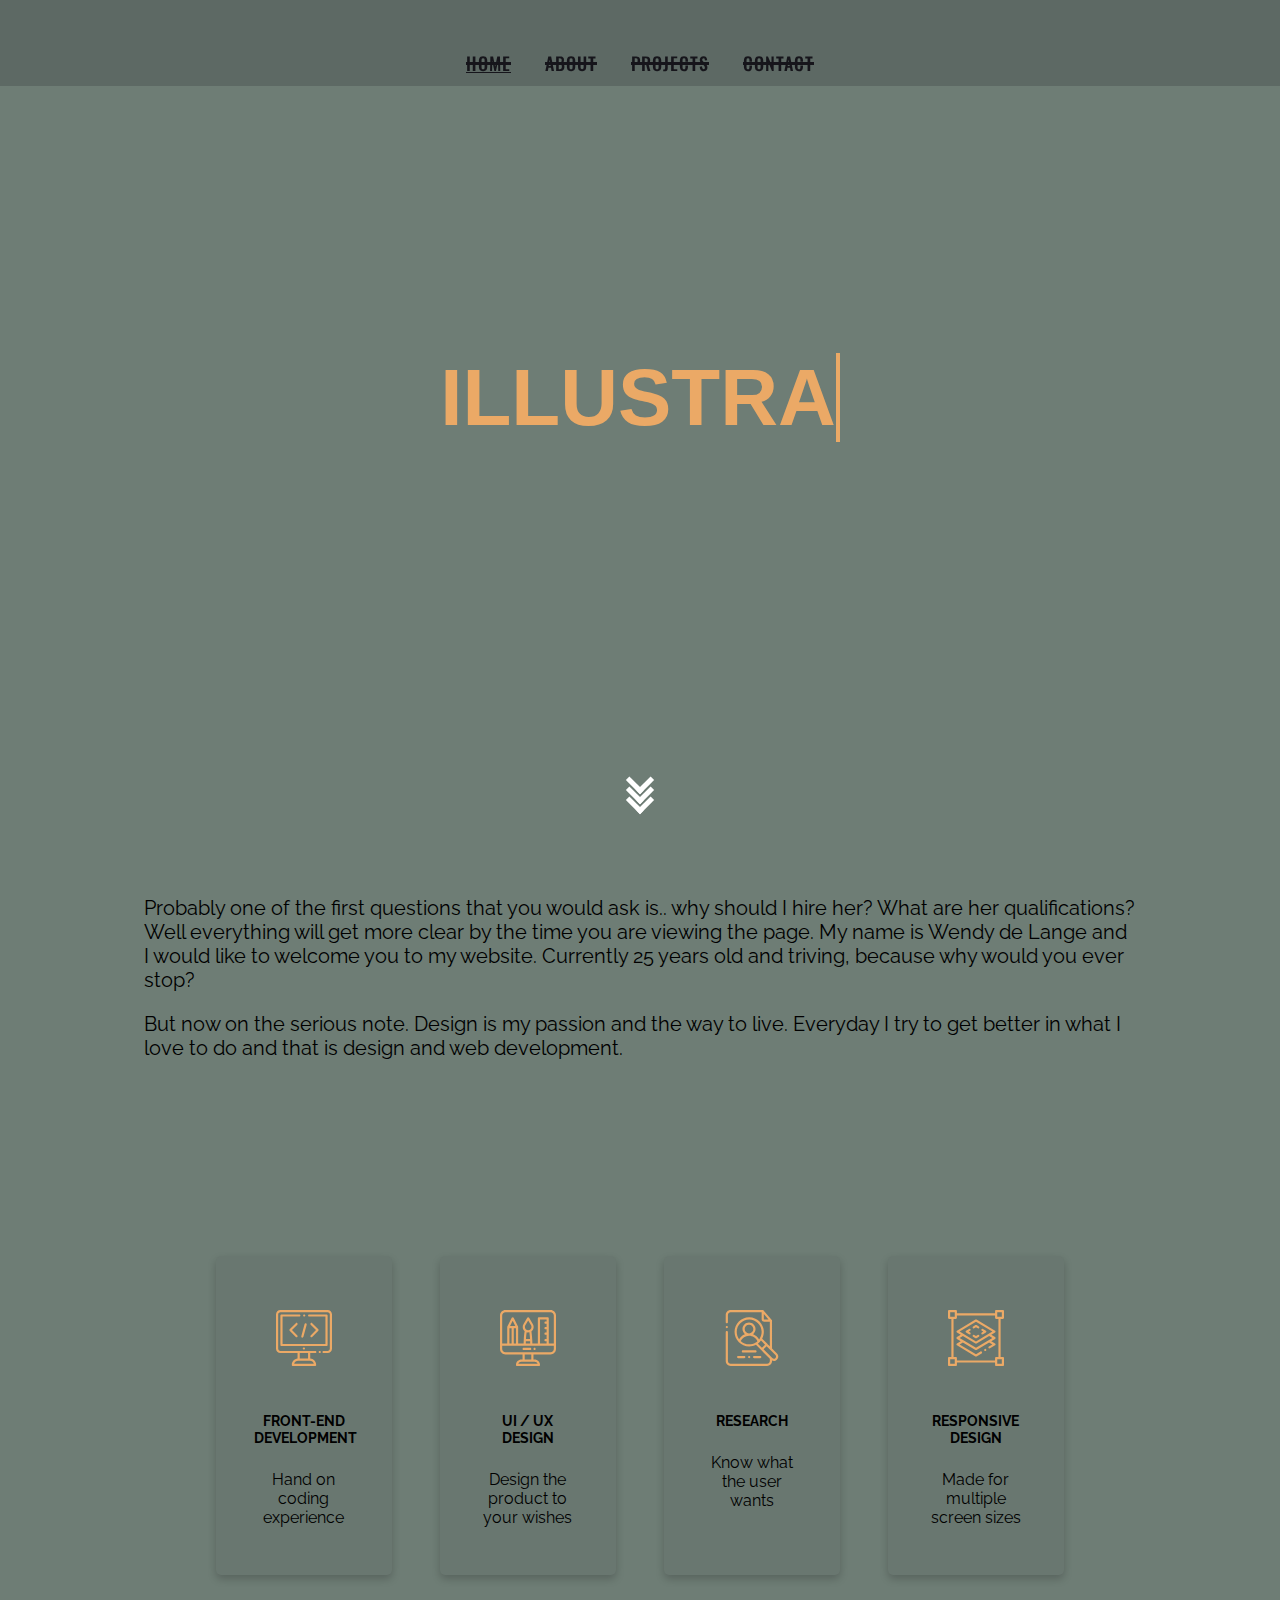
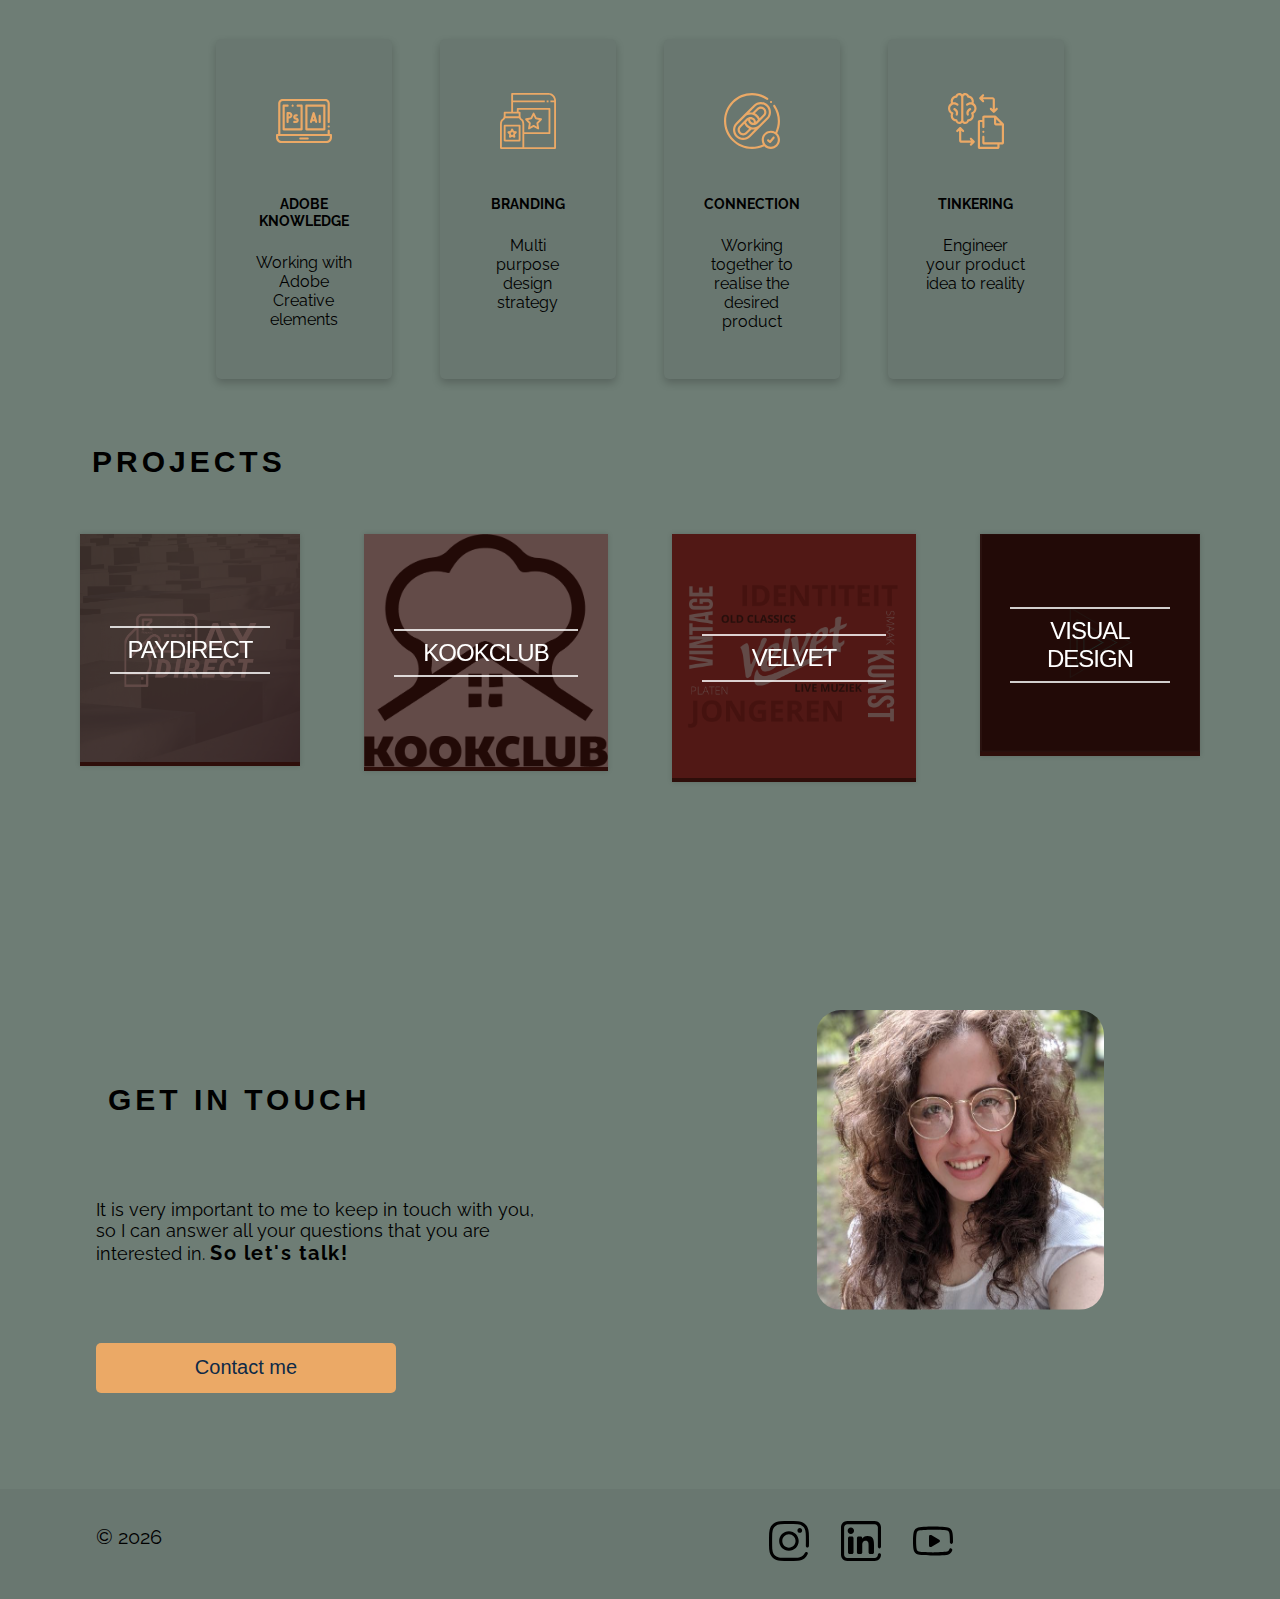
==== commit a9dfa4a9: "last project images" ====
--- a/index.html
+++ b/index.html
@@ -139,10 +139,10 @@
 	       </div>
 
 	       <div class="worksfour">
-	       		<figure class="snip1091 red"><img src="https://s3-us-west-2.amazonaws.com/s.cdpn.io/331810/sq-sample6.jpg" alt="sq-sample6"/>
-				  <figcaption>
-				    <h2>Project 4</h2>
-				  </figcaption><a href="#"></a>
+	       		<figure class="snip1091 red"><img src="images/port-button.png" alt="sq-sample6"/>
+				  <figcaption>
+				    <h2>Visual design</h2>
+				  </figcaption><a href="pages/projects.html#porty"></a>
 				</figure>
 	       </div>
 
--- a/styles/main.css
+++ b/styles/main.css
@@ -433,4 +433,5 @@
 .button-contact:hover {
 	background-color: #0E2A47;
 	color: #EBA966;
+	cursor: pointer;
 }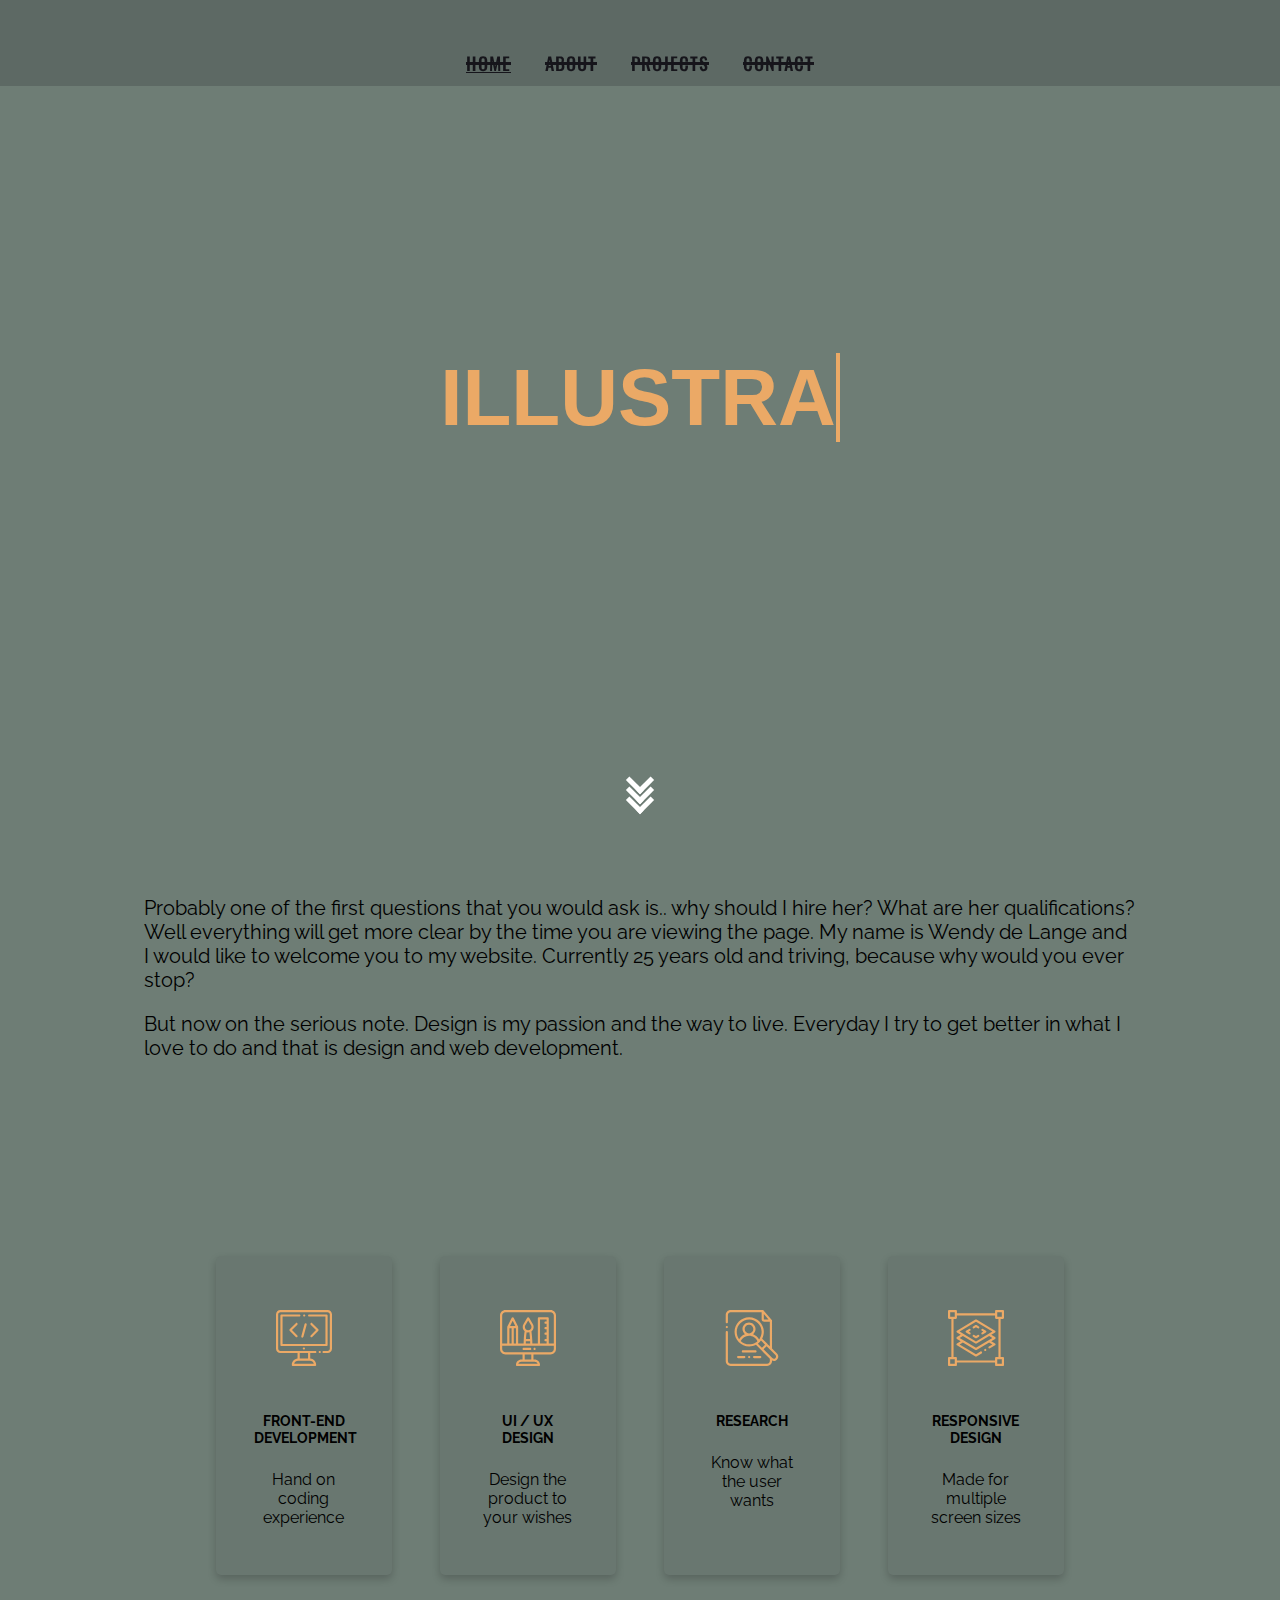
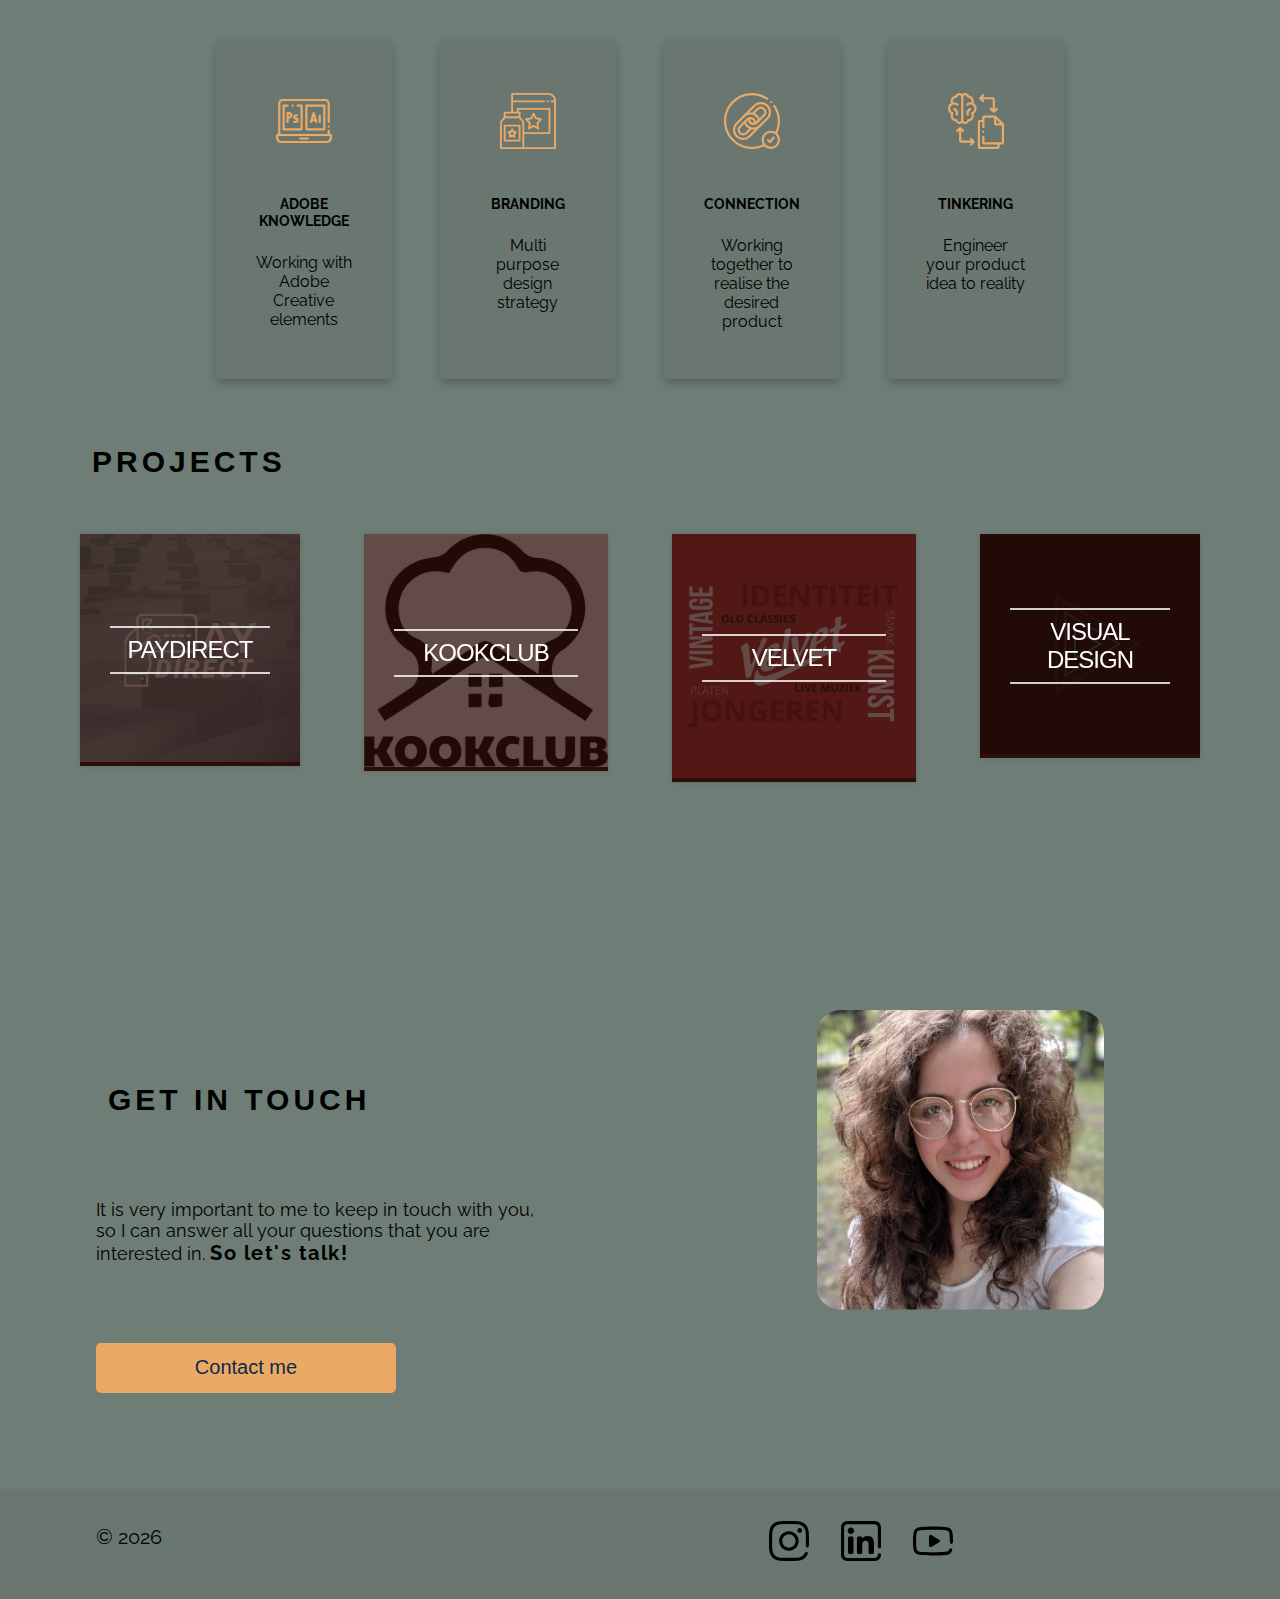
==== commit 3f8c578b: "button change" ====
--- a/index.html
+++ b/index.html
@@ -139,7 +139,7 @@
 	       </div>
 
 	       <div class="worksfour">
-	       		<figure class="snip1091 red"><img src="images/port-button.png" alt="sq-sample6"/>
+	       		<figure class="snip1091 red"><img src="images/wendy-blok3-triangle-animated.png" alt="sq-sample6"/>
 				  <figcaption>
 				    <h2>Visual design</h2>
 				  </figcaption><a href="pages/projects.html#porty"></a>
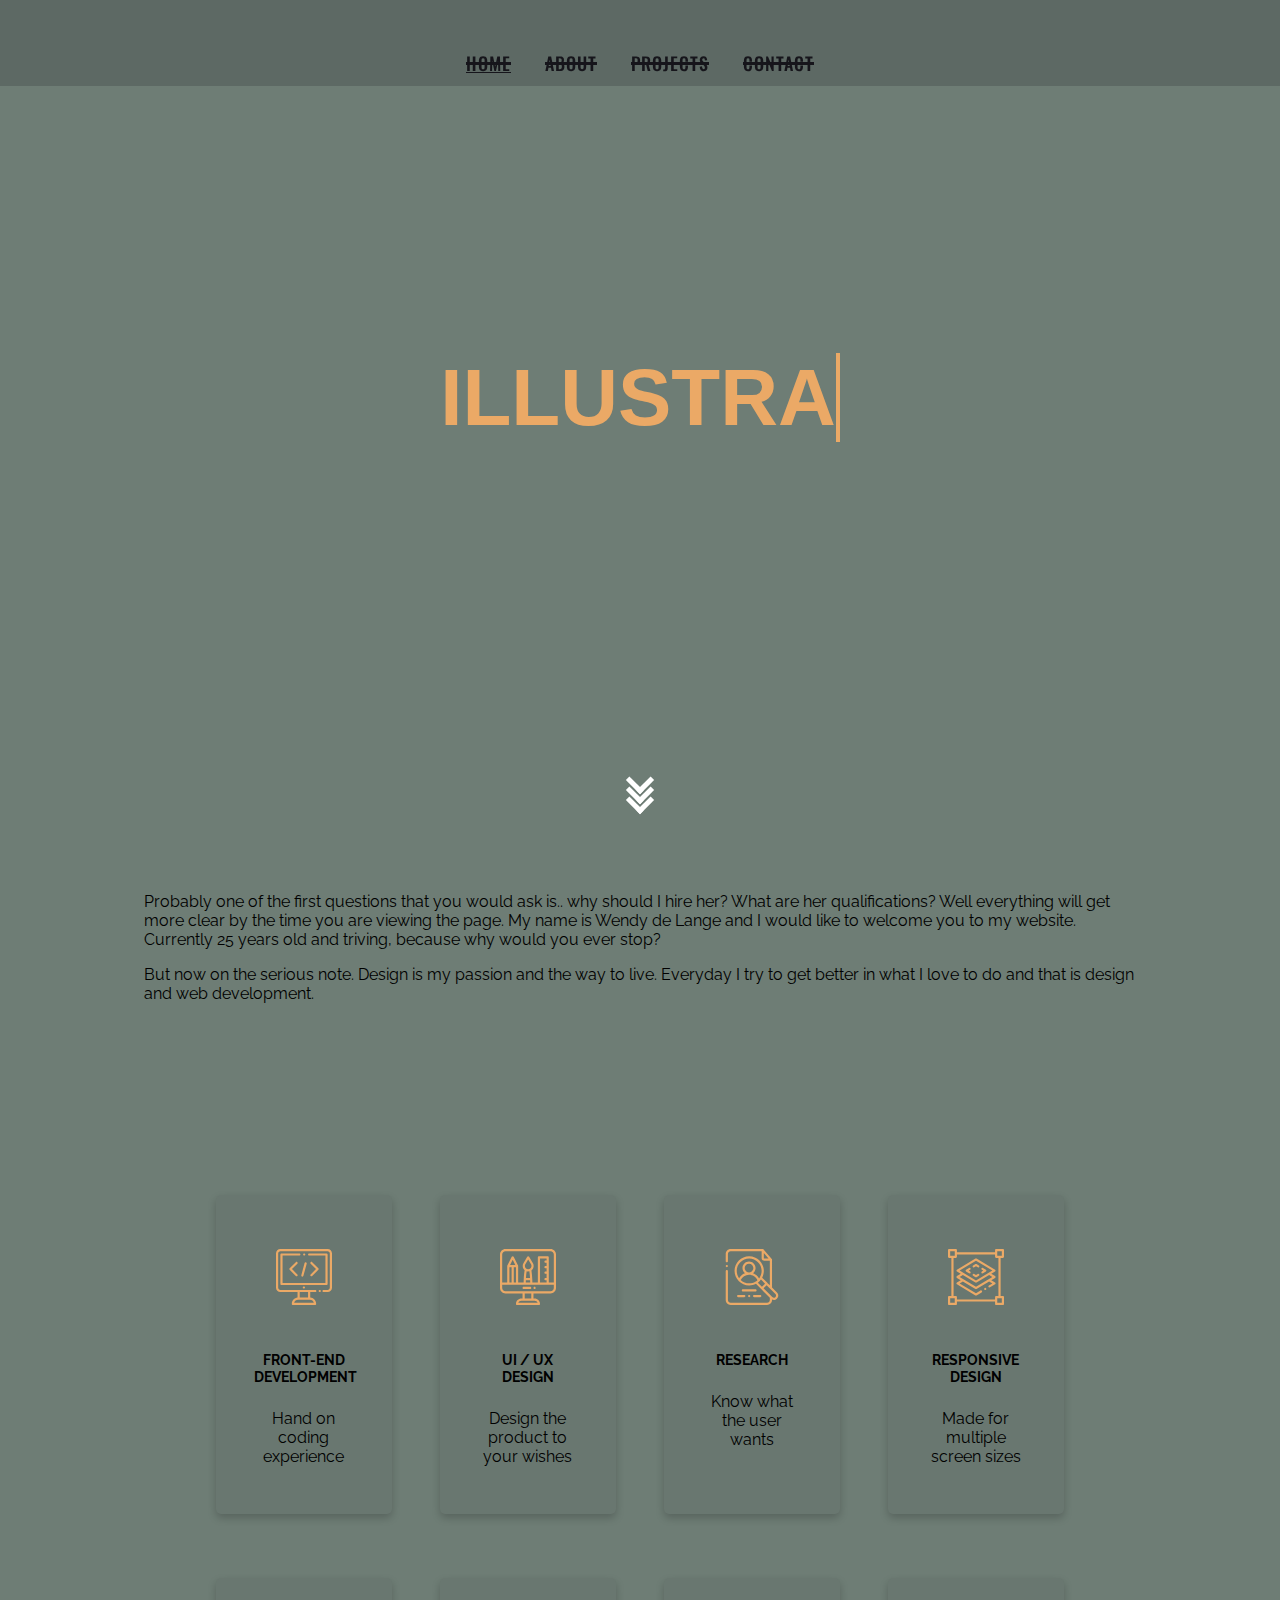
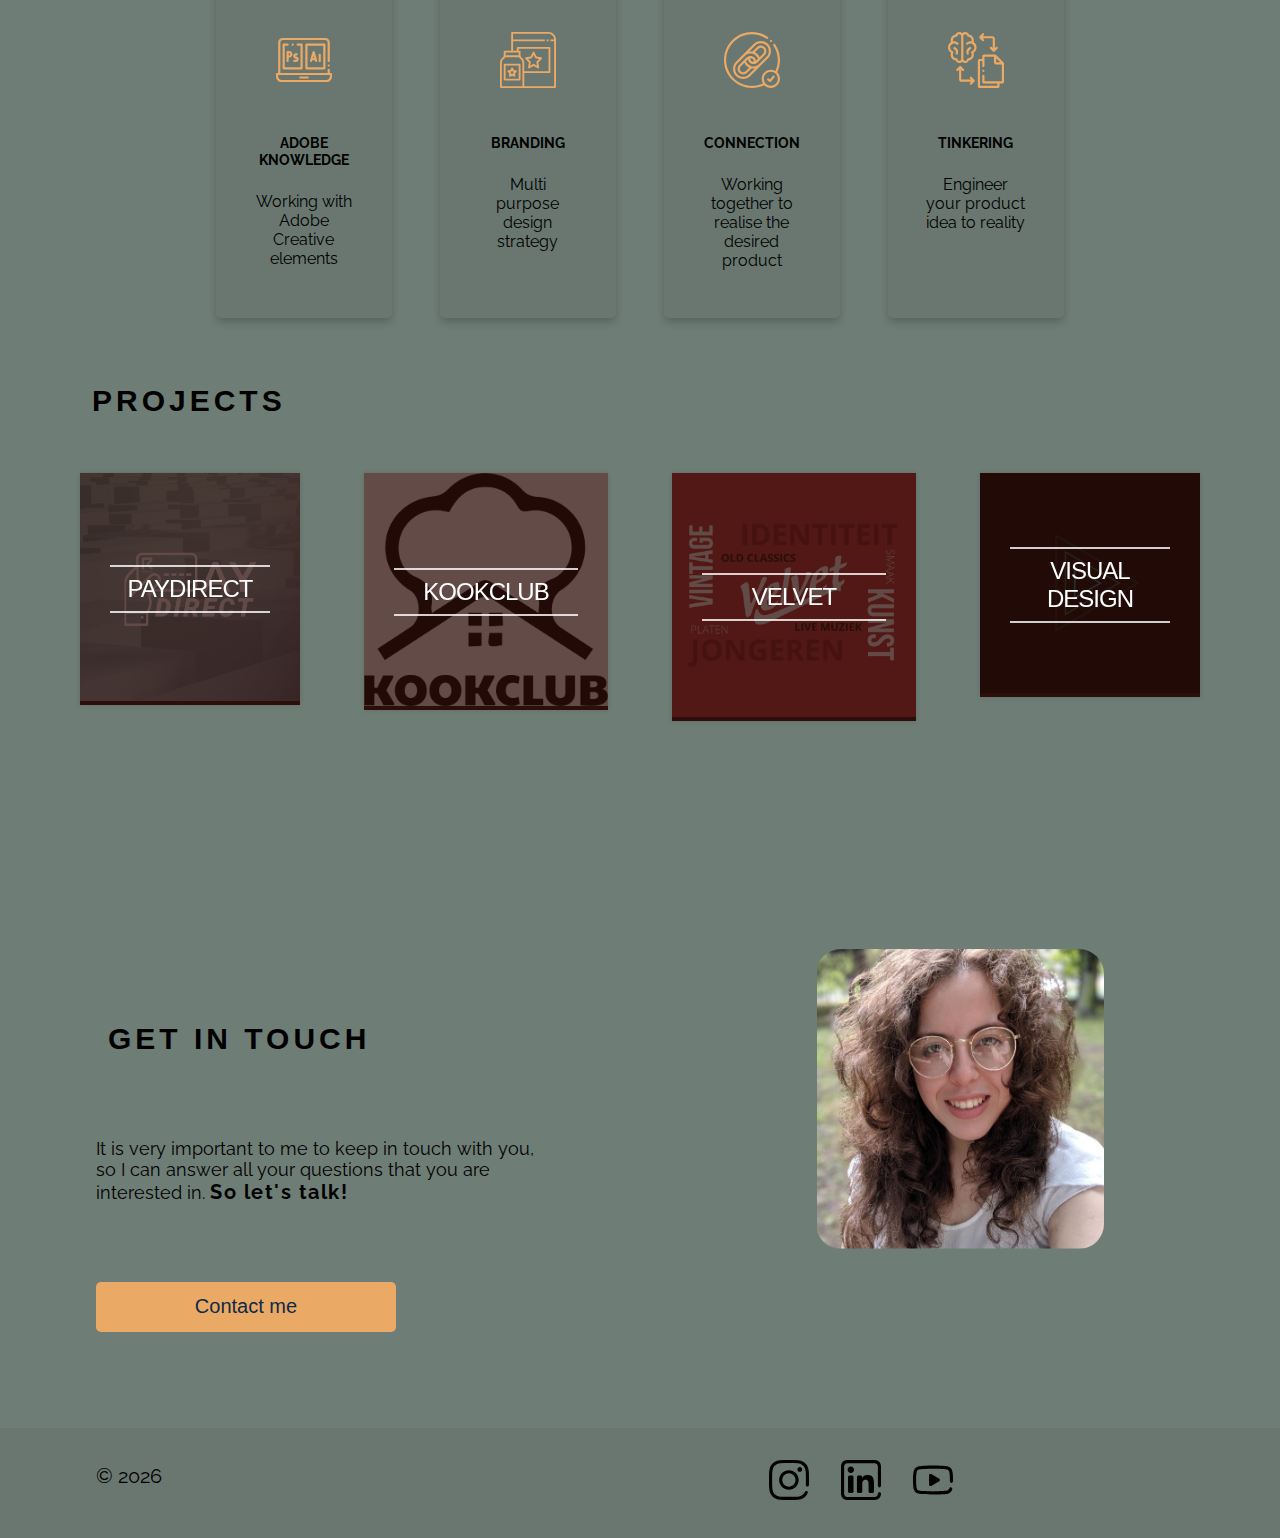
==== commit 3c4f8445: "homepage responsive in progress" ====
--- a/index.html
+++ b/index.html
@@ -37,14 +37,14 @@
 
 	       <div class="intro">
 	       		<!-- <h2>Hi</h2> -->
-	       		<p style="color: #000000; font-size: 20px; font-style: bold;">Probably one of the first questions that you would ask is.. why should I hire her? What are her qualifications? Well everything will get more clear by the time you are viewing the page. My name is Wendy de Lange and I would like to welcome you to my website. Currently 25 years old and triving, because why would you ever stop?</p>
-	       		<p style="color: #000000; font-size: 20px; font-style: bold;">But now on the serious note. Design is my passion and the way to live. Everyday I try to get better in what I love to do and that is design and web development.</p>
+	       		<p>Probably one of the first questions that you would ask is.. why should I hire her? What are her qualifications? Well everything will get more clear by the time you are viewing the page. My name is Wendy de Lange and I would like to welcome you to my website. Currently 25 years old and triving, because why would you ever stop?</p>
+	       		<p>But now on the serious note. Design is my passion and the way to live. Everyday I try to get better in what I love to do and that is design and web development.</p>
 	       </div>
 
 	       <div class="quality">
 	       	
 	       	<div class="quality__cards">
-	       		<div class="twist card-one" style="padding: 2em;">
+	       		<div class="twist card-one">
 			      <img src="images/coding.svg" class="card-img-top" alt="..." width="100" height="100">
 			      <div class="card-body">
 			        <h5 class="card-title">FRONT-END DEVELOPMENT</h5>
@@ -52,7 +52,7 @@
 			      </div>
 			    </div>
 
-			    <div class="twist card-two" style="padding: 2em;">
+			    <div class="twist card-two">
 			      <img src="images/userinterface.svg" class="card-img-top" alt="..." width="100" height="100">
 			      <div class="card-body">
 			        <h5 class="card-title">UI / UX DESIGN</h5>
@@ -60,7 +60,7 @@
 			      </div>
 			    </div>
 
-			    <div class="twist card-three" style="padding: 2em;">
+			    <div class="twist card-three">
 			      <img src="images/research.svg" class="card-img-top" alt="..." width="100" height="100">
 			      <div class="card-body">
 			        <h5 class="card-title">RESEARCH</h5>
@@ -68,7 +68,7 @@
 			      </div>
 			    </div>
 
-			    <div class="twist card-four" style="padding: 2em;">
+			    <div class="twist card-four">
 			      <img src="images/responsive.svg" class="card-img-top" alt="..." width="100" height="100">
 			      <div class="card-body">
 			        <h5 class="card-title">RESPONSIVE DESIGN</h5>
@@ -76,7 +76,7 @@
 			      </div>
 			    </div>
 
-			    <div class="twist card-five" style="padding: 2em;">
+			    <div class="twist card-five">
 			      <img src="images/adobe.svg" class="card-img-top" alt="..." width="100" height="100">
 			      <div class="card-body">
 			        <h5 class="card-title">ADOBE KNOWLEDGE</h5>
@@ -84,7 +84,7 @@
 			      </div>
 			    </div>
 
-			    <div class="twist card-six" style="padding: 2em;">
+			    <div class="twist card-six">
 			      <img src="images/branding.svg" class="card-img-top" alt="..." width="100" height="100">
 			      <div class="card-body">
 			        <h5 class="card-title">BRANDING</h5>
@@ -92,7 +92,7 @@
 			      </div>
 			    </div>
 
-			    <div class="twist card-seven" style="padding: 2em;">
+			    <div class="twist card-seven">
 			      <img src="images/connection.svg" class="card-img-top" alt="..." width="100" height="100">
 			      <div class="card-body">
 			        <h5 class="card-title">CONNECTION</h5>
@@ -100,7 +100,7 @@
 			      </div>
 			    </div>
 
-			    <div class="twist card-eight" style="padding: 2em;">
+			    <div class="twist card-eight">
 			      <img src="images/tinkering.svg" class="card-img-top" alt="..." width="100" height="100">
 			      <div class="card-body">
 			        <h5 class="card-title">TINKERING</h5>
@@ -118,7 +118,7 @@
 	       		<figure class="snip1091 red"><img src="images/paydirect-button-02.png" alt="sq-sample6"/>
 				  <figcaption>
 				    <h2>PayDirect</h2>
-				  </figcaption><a href="pages/projects.html#paii"></a>
+				  </figcaption><a href="pages/projects.html#pay"></a>
 				</figure>
 	       </div>
 
@@ -142,7 +142,7 @@
 	       		<figure class="snip1091 red"><img src="images/wendy-blok3-triangle-animated.png" alt="sq-sample6"/>
 				  <figcaption>
 				    <h2>Visual design</h2>
-				  </figcaption><a href="pages/projects.html#porty"></a>
+				  </figcaption><a href="pages/projects.html#visual"></a>
 				</figure>
 	       </div>
 
--- a/styles/main.css
+++ b/styles/main.css
@@ -12,6 +12,9 @@
 
 p {
 	font-size: 16px;
+	color: #000000; 
+	/*font-size: 20px; */
+	font-style: bold;
 }
 
 h2 {
@@ -434,4 +437,78 @@
 	background-color: #0E2A47;
 	color: #EBA966;
 	cursor: pointer;
+}
+
+@media only screen and (max-width: 600px) {
+	p {
+		font-size: 13px;
+	}
+
+	h2 {
+		letter-spacing: 2px;
+		font-family: 'Nunito', sans-serif;
+		text-transform: uppercase;
+		margin-left: .5em;
+	}
+
+	h5 {
+		font-size: .3em;
+		font-style: bold;
+	}
+
+	h1 {
+	  font-size: 2em;
+	  margin-top: 250px;
+	  color: #EBA966;
+	  text-transform: uppercase;
+	  font-family: 'tradegothiclt-bold', sans-serif;
+	  text-align: center;
+	}
+
+	.wrappercontent {
+		display: grid;
+		width: 100%;
+		grid-template-columns: 1fr 1fr;
+		grid-template-areas: 
+			"starting starting"
+			"introduc introduc"
+			"qual qual"
+			"work work"
+			"workone""worktwo"
+			"workthree""workfour"
+			"hired hired"
+			"hiredimg hiredimg";
+	}
+
+	.start{
+		grid-area: starting;
+		padding: 0em;
+		height: 600px;
+	}
+
+	.intro {
+		grid-area: introduc;
+		padding: .2em;
+		margin: 3em 3em;
+		/*background-color: red;*/
+	}
+
+	.quality__cards {
+		display: grid;
+		width: 100%;
+		grid-row-gap: 1em;
+		grid-template-columns: 1fr 1fr;
+		grid-template-areas: 
+			"cardone cardtwo""cardthree cardfour"
+			"cardfive cardsix""cardseven cardeight";
+	}
+
+	.quality__cards img {
+	  border-radius: 5px 5px 0 0;
+	  display: block;
+	  margin-left: auto;
+	  margin-right: auto;
+	  width:25%;
+	}
+
 }